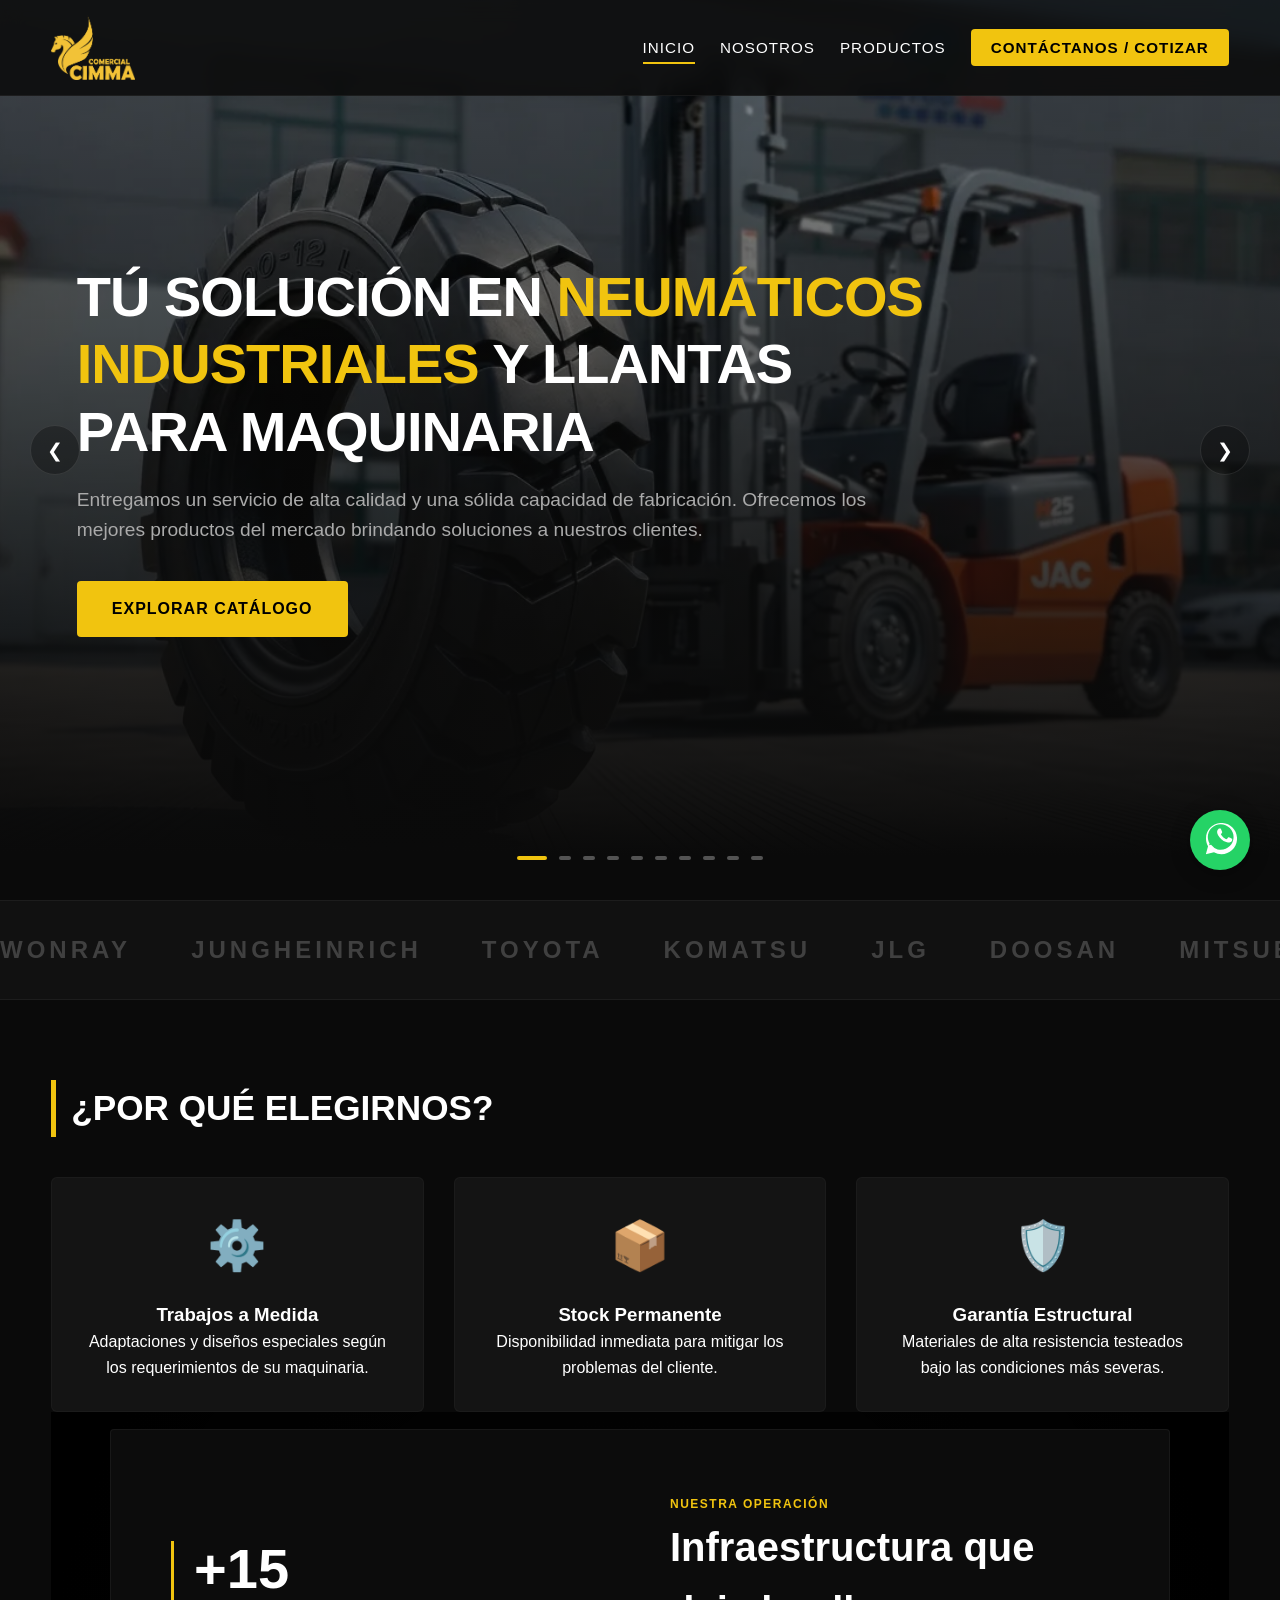
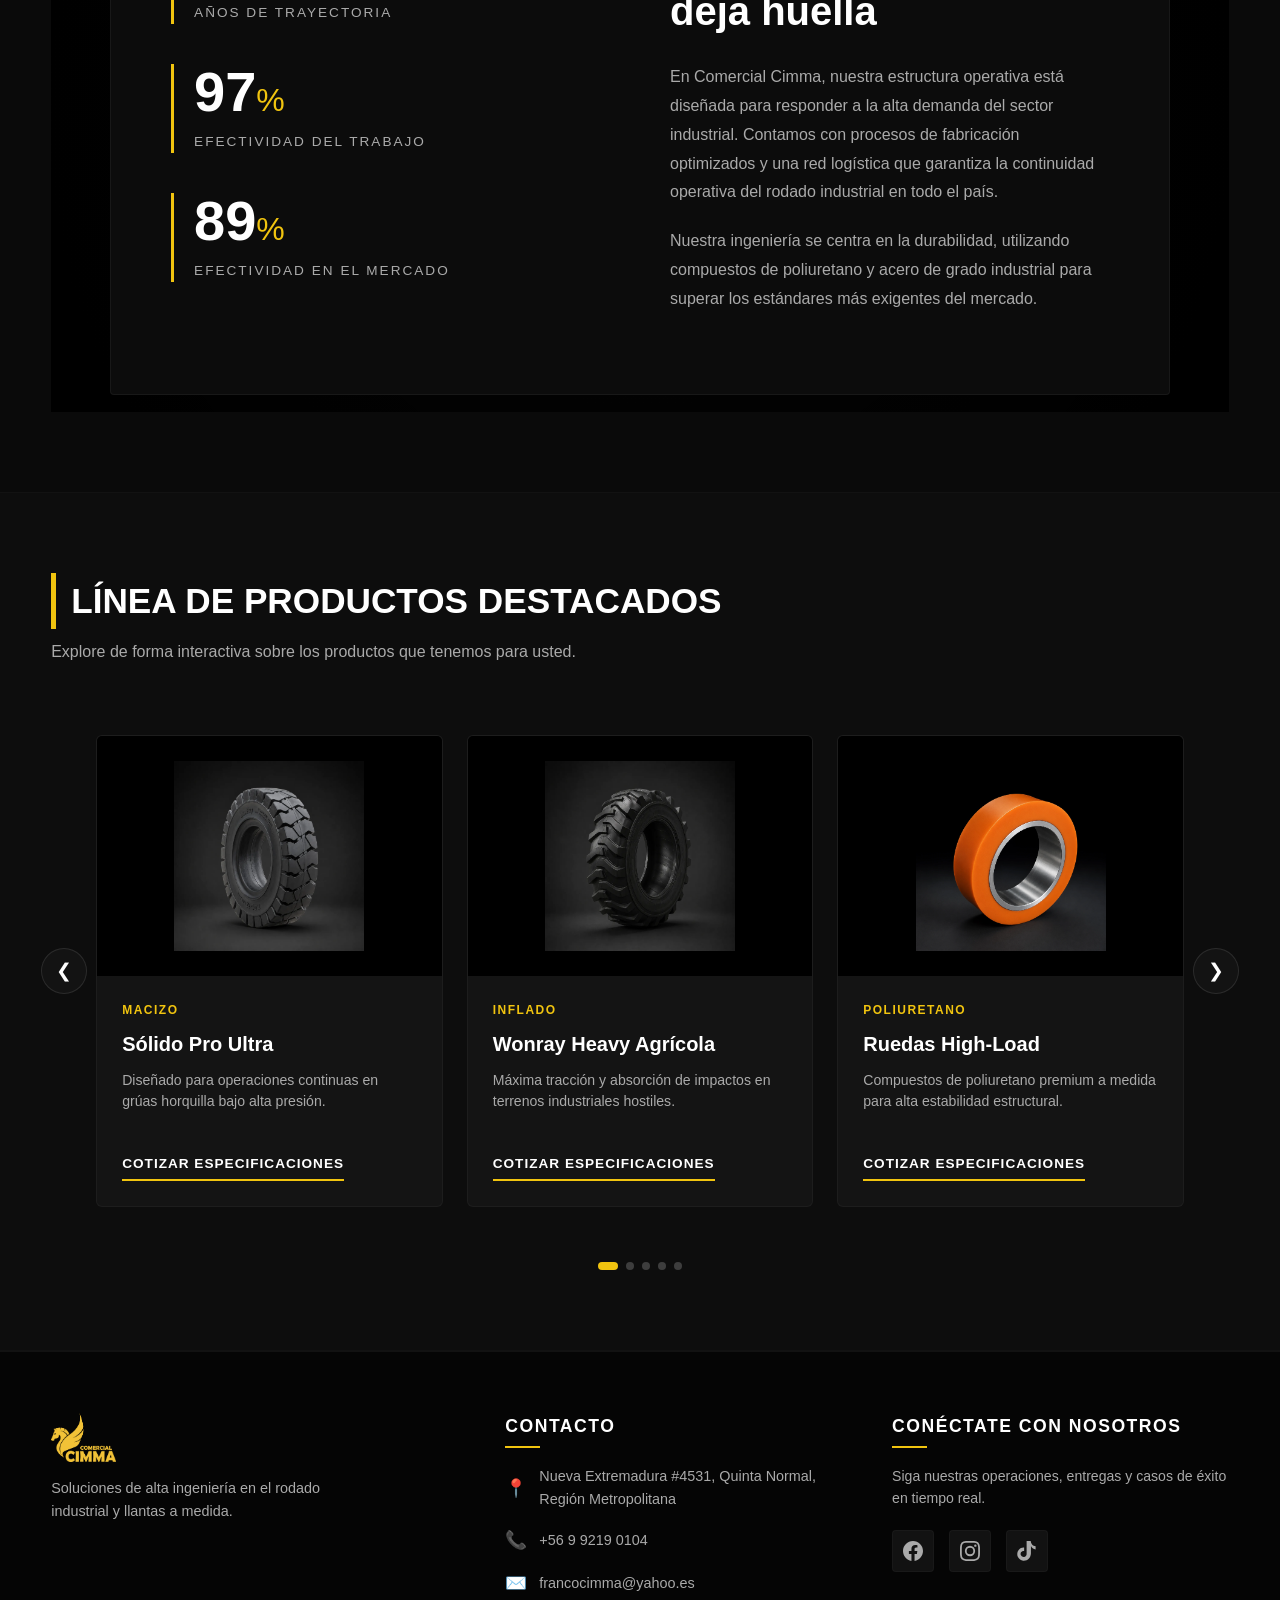
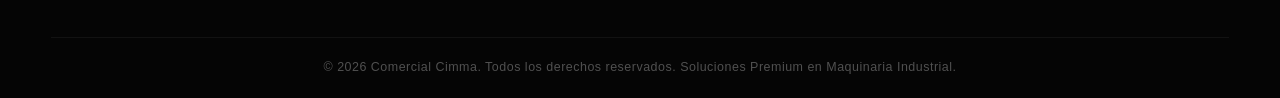
==== index.html @ d7847595 "Actualizar enlaces de Instagram en las secciones de contacto, nosotros, productos y página principal" ====
<!DOCTYPE html>
<html lang="es">
<head>
    <meta charset="UTF-8">
    <meta name="viewport" content="width=device-width, initial-scale=1.0">
    <title>Soluciones en Neumáticos Industriales y Llantas | Premium</title>
    <meta name="description" content="Especialistas en neumáticos industriales Chile, llantas para maquinaria pesada y ruedas para grúa horquilla a medida. Calidad premium garantizada.">
    <link rel="stylesheet" href="styles.css">
</head>
<body>

    <!-- Header / Banner Superior -->
    <header>
        <nav class="nav-container">
            <div class="logo-container">
                <!-- Imagen 1.png como logotipo oficial superior izquierdo -->
                <a href="index.html"><img src="111.webp" alt="Logotipo Oficial Empresa"></a>
            </div>
            <div class="menu-toggle" id="mobile-menu">
                <span></span>
                <span></span>
                <span></span>
            </div>
            <ul class="nav-menu">
                <li><a href="index.html" class="active">Inicio</a></li>
                <li><a href="nosotros.html">Nosotros</a></li>
                <li><a href="productos.html">Productos</a></li>
                <li><a href="contacto.html" class="btn-quote">Contáctanos / Cotizar</a></li>
            </ul>
        </nav>
    </header>

    <section class="hero" id="heroSection">
    
    <div class="hero-slider">
        <div class="hero-slide active" style="background-image: url('G1.webp');"></div>
        <div class="hero-slide" style="background-image: url('G2.webp');"></div>
        <div class="hero-slide" style="background-image: url('G3.webp');"></div>
        <div class="hero-slide" style="background-image: url('G4.webp');"></div>
        <div class="hero-slide" style="background-image: url('G5.webp');"></div>
        <div class="hero-slide" style="background-image: url('G6.webp');"></div>
        <div class="hero-slide" style="background-image: url('G7.webp');"></div>
        <div class="hero-slide" style="background-image: url('G8.webp');"></div>
        <div class="hero-slide" style="background-image: url('G9.webp');"></div>
        <div class="hero-slide" style="background-image: url('G10.webp');"></div>
    </div>

    <div class="hero-overlay" id="heroFader" style="background: linear-gradient(rgba(10, 10, 10, 0.6) 0%, rgb(10, 10, 10) 95%);"></div>
        
        <div class="hero-content">
            <h1>Tú solución en <span>neumáticos industriales</span> y llantas para maquinaria</h1>
            <p> Entregamos un servicio de alta calidad y una sólida capacidad de fabricación. Ofrecemos los mejores productos del mercado brindando soluciones a nuestros clientes.</p>
            <div class="hero-actions">
                <a href="productos.html" class="btn-main">Explorar Catálogo</a>
        </div>
     </div>

     <button class="hero-nav prev" id="heroPrev" aria-label="Anterior">&#10094;</button>
    <button class="hero-nav next" id="heroNext" aria-label="Siguiente">&#10095;</button>

    <div class="hero-indicators">
        <span class="indicator active" data-index="0"></span>
        <span class="indicator" data-index="1"></span>
        <span class="indicator" data-index="2"></span>
        <span class="indicator" data-index="3"></span>
        <span class="indicator" data-index="4"></span>
        <span class="indicator" data-index="5"></span>
        <span class="indicator" data-index="6"></span>
        <span class="indicator" data-index="7"></span>
        <span class="indicator" data-index="8"></span> 
        <span class="indicator" data-index="9"></span>
    </div>
   </section>

    <!-- Banner Infinito en Movimiento Continuo (Marcas Patrocinadoras) -->
    <div class="brands-ticker">
        <div class="ticker-track">
            <span>Wonray</span><span>Jungheinrich</span><span>Toyota</span><span>Komatsu</span><span>JLG</span><span>Doosan</span><span>Mitsubishi</span><span>Heli</span><span>Genie</span>
            <!-- Duplicado exacto para efecto infinito transparente -->
            <span>Wonray</span><span>Jungheinrich</span><span>Toyota</span><span>Komatsu</span><span>JLG</span><span>Doosan</span><span>Mitsubishi</span><span>Heli</span><span>Genie</span>
        </div>
    </div>

    <!-- Valores Diferenciadores con Iconografía con Movimiento -->
    <section class="section-padding">
        <h2 class="section-title">¿Por qué elegirnos?</h2>
        <div class="features-grid">
            <div class="feature-item">
                <div class="feature-icon">⚙️</div>
                <h3>Trabajos a Medida</h3>
                <p>Adaptaciones y diseños especiales según los requerimientos de su maquinaria.</p>
            </div>
            <div class="feature-item">
                <div class="feature-icon">📦</div>
                <h3>Stock Permanente</h3>
                <p>Disponibilidad inmediata para mitigar los problemas del cliente.</p>
            </div>
            <div class="feature-item">
                <div class="feature-icon">🛡️</div>
                <h3>Garantía Estructural</h3>
                <p>Materiales de alta resistencia testeados bajo las condiciones más severas.</p>
            </div>
        </div>
    
<section class="impact-section">
    <div class="impact-overlay"></div> <!-- Efecto fader a negro -->
    
    <div class="impact-container">
        <!-- LADO IZQUIERDO: ESTADÍSTICAS DINÁMICAS -->
        <div class="impact-stats">
            <div class="stat-item">
                <span class="stat-number" data-target="+15">+0</span>
                <p class="stat-label">Años de trayectoria</p>
            </div>
            <div class="stat-item">
                <span class="stat-number" data-target="97">0</span><span class="stat-symbol">%</span>
                <p class="stat-label">Efectividad del trabajo</p>
            </div>
            <div class="stat-item">
                <span class="stat-number" data-target="89">0</span><span class="stat-symbol">%</span>
                <p class="stat-label">Efectividad en el mercado</p>
            </div>
        </div>

        <!-- LADO DERECHO: ESTRUCTURA Y OPERACIONES -->
        <div class="impact-info">
            <span class="repo-tag">Nuestra Operación</span>
            <h2>Infraestructura que deja huella</h2>
            <p>
                En Comercial Cimma, nuestra estructura operativa está diseñada para responder a la alta demanda del sector industrial. 
                Contamos con procesos de fabricación optimizados y una red logística que garantiza la continuidad operativa del rodado industrial en todo el país.
            </p>
            <p>
                Nuestra ingeniería se centra en la durabilidad, utilizando compuestos de poliuretano y acero de grado industrial para superar los estándares más exigentes del mercado.
            </p>
        </div>
    </div>
</section>

    </section>
    <section class="section-padding premium-repo-section">
    <h2 class="section-title">Línea de Productos Destacados</h2>
    <p class="section-subtitle-repo">Explore de forma interactiva sobre los productos que tenemos para usted.</p>
    
    <div class="repo-slider-container">
        <button class="repo-arrow arrow-left" id="repoPrevBtn" aria-label="Desplazar a la izquierda">
            &#10094;
        </button>

        <div class="repo-slider-track" id="repoSliderTrack">
            
            <div class="repo-card-item">
                <div class="repo-img-box">
                    <img src="13.webp" alt="Neumático Macizo Sólido">
                </div>
                <div class="repo-item-details">
                    <span class="repo-tag">Macizo</span>
                    <h3>Sólido Pro Ultra</h3>
                    <p>Diseñado para operaciones continuas en grúas horquilla bajo alta presión.</p>
                    <a href="contacto.html" class="repo-btn-link">Cotizar Especificaciones</a>
                </div>
            </div>

            <div class="repo-card-item">
                <div class="repo-img-box">
                    <img src="12.webp" alt="Neumático Inflado Wonray">
                </div>
                <div class="repo-item-details">
                    <span class="repo-tag">Inflado</span>
                    <h3>Wonray Heavy Agrícola</h3>
                    <p>Máxima tracción y absorción de impactos en terrenos industriales hostiles.</p>
                    <a href="contacto.html" class="repo-btn-link">Cotizar Especificaciones</a>
                </div>
            </div>

            <div class="repo-card-item">
                <div class="repo-img-box">
                    <img src="11.webp" alt="Ruedas de Poliuretano">
                </div>
                <div class="repo-item-details">
                    <span class="repo-tag">Poliuretano</span>
                    <h3>Ruedas High-Load</h3>
                    <p>Compuestos de poliuretano premium a medida para alta estabilidad estructural.</p>
                    <a href="contacto.html" class="repo-btn-link">Cotizar Especificaciones</a>
                </div>
            </div>

            <div class="repo-card-item">
                <div class="repo-img-box">
                    <img src="15.webp" alt="Llantas Industriales">
                </div>
                <div class="repo-item-details">
                    <span class="repo-tag">Llantas</span>
                    <h3>Llantas a Medida</h3>
                    <p>Fabricación y adaptaciones de llantas reforzadas para maquinaria pesada.</p>
                    <a href="contacto.html" class="repo-btn-link">Cotizar Especificaciones</a>
                </div>
            </div>
             <div class="repo-card-item">
                <div class="repo-img-box">
                    <img src="14.webp" alt="Ruedas de Poliuretano">
                </div>
                <div class="repo-item-details">
                    <span class="repo-tag">Plataforma</span>
                    <h3>Rueda Haulotte</h3>
                    <p>Compuestos de acero y caucho antitransferencia 15x5 para elevadores de tijera compactos.</p>
                    <a href="contacto.html" class="repo-btn-link">Cotizar Especificaciones</a>
                </div>
            </div>

        </div>

        <button class="repo-arrow arrow-right" id="repoNextBtn" aria-label="Desplazar a la derecha">
            &#10095;
        </button>
    </div>

    <div class="repo-dots-container" id="repoDotsContainer"></div>
</section>

    <footer class="footer-wrap-block">
    <div class="foot-items-layout">
        
        <!-- Columna 1: Identidad Corta -->
        <div class="foot-item-col brand-col">
            <img src="111.webp" alt="Comercial Cimma Logo" class="footer-logo">
            <p>Soluciones de alta ingeniería en el rodado industrial y llantas a medida.</p>
        </div>

        <!-- Columna 2: Contacto Centralizado con Iconografía -->
        <div class="foot-item-col contact-col">
            <h3>Contacto</h3>
            <ul class="foot-contact-list">
                <li>
                    <span class="foot-icon">📍</span>
                    <span>Nueva Extremadura #4531, Quinta Normal, Región Metropolitana</span>
                </li>
                <li>
                    <span class="foot-icon">📞</span>
                    <a href="tel:+56992190104">+56 9 9219 0104</a>
                </li>
                <li>
                    <span class="foot-icon">✉️</span>
                    <a href="mailto:francocimma@yahoo.es">francocimma@yahoo.es</a>
                </li>
            </ul>
        </div>

        <!-- Columna 3: Redes Sociales Destacadas -->
        <div class="foot-item-col social-col">
            <h3>Conéctate con Nosotros</h3>
            <p>Siga nuestras operaciones, entregas y casos de éxito en tiempo real.</p>
            <div class="foot-social-links">
                <!-- Facebook -->
                <a href="https://facebook.com" target="_blank" aria-label="Facebook" class="social-icon">
                    <svg viewBox="0 0 24 24"><path d="M24 12.073c0-6.627-5.373-12-12-12s-12 5.373-12 12c0 5.99 4.388 10.954 10.125 11.854v-8.385H7.078v-3.47h3.047V9.43c0-3.007 1.792-4.669 4.533-4.669 1.312 0 2.686.235 2.686.235v2.953H15.83c-1.491 0-1.956.925-1.956 1.874v2.25h3.328l-.532 3.47h-2.796v8.385C19.612 23.027 24 18.062 24 12.073z"/></svg>
                </a>
                <!-- Instagram -->
                <a href="https://www.instagram.com" target="_blank" aria-label="Instagram" class="social-icon">
                    <svg viewBox="0 0 24 24"><path d="M12 2.163c3.204 0 3.584.012 4.85.07 3.252.148 4.771 1.691 4.919 4.919.058 1.265.069 1.645.069 4.849 0 3.205-.012 3.584-.069 4.849-.149 3.225-1.664 4.771-4.919 4.919-1.266.058-1.644.07-4.85.07-3.204 0-3.584-.012-4.849-.07-3.26-.149-4.771-1.699-4.919-4.92-.058-1.265-.07-1.644-.07-4.849 0-3.204.013-3.583.07-4.849.149-3.227 1.664-4.771 4.919-4.919 1.266-.057 1.645-.069 4.849-.069zM12 0C8.741 0 8.333.014 7.053.072 2.695.272.273 2.69.073 7.051.014 8.333 0 8.741 0 12c0 3.259.014 3.668.072 4.948.2 4.358 2.618 6.78 6.98 6.98 1.281.058 1.689.072 4.948.072 3.259 0 3.668-.014 4.948-.072 4.354-.2 6.782-2.618 6.979-6.98.059-1.28.073-1.689.073-4.948 0-3.259-.014-3.667-.073-4.947-.196-4.354-2.617-6.78-6.979-6.98C15.668.014 15.259 0 12 0zm0 5.838a6.162 6.162 0 1 0 0 12.324 6.162 6.162 0 0 0 0-12.324zM12 16a4 4 0 1 1 0-8 4 4 0 0 1 0 8zm6.406-11.845a1.44 1.44 0 1 0 0 2.881 1.44 1.44 0 0 0 0-2.881z"/></svg>
                </a>
                <!-- Tiktok -->
                <a href="https://tiktok.com" target="_blank" aria-label="Tiktok" class="social-icon">
                    <svg viewBox="0 0 24 24"><path d="M12.525.02c1.31-.02 2.61-.01 3.91-.02.08 1.53.63 3.03 1.6 4.17 1.13 1.2 2.69 1.93 4.31 2.05v3.91c-1.28-.15-2.52-.66-3.56-1.43-.88-.67-1.58-1.55-2.03-2.56-.03 2.94-.02 5.87-.03 8.81-.1 2.21-.92 4.37-2.39 5.95-1.74 1.95-4.38 2.97-6.99 2.68-2.63-.22-5.06-1.85-6.22-4.25-1.41-2.84-.96-6.49 1.13-8.89 1.56-1.84 3.95-2.77 6.32-2.51v3.97c-1.34-.14-2.73.34-3.54 1.42-.87 1.12-.96 2.71-.24 3.92.74 1.28 2.25 2.01 3.72 1.83 1.44-.13 2.64-1.26 2.93-2.68.12-.58.1-1.18.1-1.77V0z"/></svg>
                </a>
            </div>
        </div>

    </div>

    <!-- Copyright Inferior Extremo -->
    <div class="foot-copyright-block">
        <p>&copy; 2026 Comercial Cimma. Todos los derechos reservados. Soluciones Premium en Maquinaria Industrial.</p>
    </div>
</footer>

    <!-- Menú Flotante de WhatsApp con Múltiples Vendedores -->
    <div class="whatsapp-menu" id="whatsappMenu">
        <!-- Botón principal de WhatsApp -->
        <button class="whatsapp-float" id="whatsappToggle" aria-label="Abrir menú de WhatsApp" aria-expanded="false">
            <svg viewBox="0 0 24 24" preserveAspectRatio="xMidYMid meet" aria-hidden="true"><path d="M.057 24l1.687-6.163c-1.041-1.804-1.588-3.849-1.587-5.946C.06 5.348 5.397.01 12.008.01c3.202.001 6.212 1.246 8.477 3.514 2.266 2.268 3.507 5.28 3.505 8.484-.004 6.657-5.34 11.997-11.953 11.997-2.005-.001-3.973-.5-5.729-1.452L0 24zm6.59-4.846c1.6.95 3.188 1.449 4.825 1.451 5.436 0 9.86-4.37 9.864-9.799.002-2.63-1.023-5.101-2.885-6.963C16.528 2.022 14.056.992 11.433.992c-5.436 0-9.86 4.37-9.864 9.8 0 1.743.473 3.447 1.368 4.965l-.392 1.433 1.488-.389zm13.111-7.182c-.29-.145-1.711-.845-1.973-.94-.262-.096-.453-.145-.642.145-.19.29-.734.94-.899 1.13-.166.19-.332.213-.622.068-.29-.145-1.22-.45-2.325-1.434-.86-.767-1.44-1.716-1.608-2.007-.168-.29-.018-.447.127-.591.13-.13.29-.338.436-.508.145-.17.193-.29.29-.483.097-.193.048-.363-.024-.508-.073-.145-.642-1.546-.88-2.118-.231-.557-.465-.481-.642-.49-.166-.008-.356-.01-.546-.01-.19 0-.5.07-.762.363-.263.29-1.003.98-1.003 2.392s1.022 2.784 1.166 2.978c.145.193 2.01 3.069 4.869 4.297.68.293 1.21.469 1.623.6.683.216 1.303.186 1.794.113.547-.081 1.711-.699 1.951-1.376.24-.677.24-1.256.168-1.376-.073-.121-.263-.193-.553-.338z"/></svg>
        </button>
        
        <!-- Contenedor de opciones de vendedores -->
        <div class="whatsapp-options" id="whatsappOptions">
            <a href="https://wa.me/56956188157" class="whatsapp-option" target="_blank" rel="noopener noreferrer">
                <span class="option-name">Cecilia Naranjo</span>
                <span class="option-phone">+56 9 5618 8157</span>
            </a>
            <a href="https://wa.me/56962274951" class="whatsapp-option" target="_blank" rel="noopener noreferrer">
                <span class="option-name">Andrea Martínez</span>
                <span class="option-phone">+56 9 6227 4951</span>
            </a>
        </div>
    </div>

    <script src="script.js"></script>
</body>
</html>
---- styles.css ----
/* ==========================================================================
   VARIABLES Y ESTILOS BASE (Premium Dark Theme)
   ========================================================================== */
:root {
    --bg-dark: #0a0a0a;
    --bg-card: #141414;
    --text-light: #ffffff;
    --text-muted: #aaaaaa;
    --brand-yellow: #f1c40f; /* El color exacto extraído de 1.png */
    --transition: all 0.4s cubic-bezier(0.25, 0.8, 0.25, 1);
    --font-main: 'Segoe UI', Tahoma, Geneva, Verdana, sans-serif;
    --whatsapp-icon-offset: -0.8px; /* deprecated: usa --whatsapp-icon-offset-x/y */
    --whatsapp-icon-offset-x: 1px; /* Ajustable: valores positivos mueven a la derecha */
    --whatsapp-icon-offset-y: -1px; /* Ajustable: valores positivos bajan el icono, negativos lo suben */
    --whatsapp-icon-scale: 0.92; /* Escala del icono blanco interno: <1 reduce tamaño */
}

* {
    margin: 0;
    padding: 0;
    box-sizing: border-box;
}

body {
    background-color: var(--bg-dark);
    color: var(--text-light);
    font-family: var(--font-main);
    overflow-x: hidden;
    line-height: 1.6;
}

/* ==========================================================================
   HEADER & NAVBAR (Adaptable y Responsivo)
   ========================================================================== */
header {
    position: fixed;
    top: 0;
    left: 0;
    width: 100%;
    z-index: 1000;
    background: rgba(10, 10, 10, 0.85);
    backdrop-filter: blur(10px);
    border-bottom: 1px solid rgba(255, 255, 255, 0.05);
}

.nav-container {
    display: flex;
    justify-content: space-between;
    align-items: center;
    padding: 15px 4%;
    max-width: 100%;
}

.logo-container img {
    height: 65px;
    width: auto;
    display: block;
    transition: var(--transition);
}

.logo-container img:hover {
    transform: scale(1.05);
}

.nav-menu {
    display: flex;
    align-items: center;
    list-style: none;
    gap: 25px;
}

.nav-menu a {
    color: var(--text-light);
    text-decoration: none;
    font-weight: 500;
    font-size: 0.95rem;
    text-transform: uppercase;
    letter-spacing: 1px;
    transition: var(--transition);
    padding: 8px 0;
    position: relative;
}

.nav-menu a::after {
    content: '';
    position: absolute;
    bottom: 0;
    left: 0;
    width: 0;
    height: 2px;
    background-color: var(--brand-yellow);
    transition: var(--transition);
}

.nav-menu a:hover::after,
.nav-menu a.active::after {
    width: 100%;
}

.nav-menu a:hover {
    color: var(--brand-yellow);
}

/* Botón Cotizar Destacado */
.btn-quote {
    background-color: var(--brand-yellow) !important;
    color: #000000 !important;
    padding: 10px 20px !important;
    border-radius: 4px;
    font-weight: 700 !important;
}

.btn-quote::after {
    display: none !important;
}

.btn-quote:hover {
    background-color: #ffffff !important;
    transform: translateY(-2px);
    box-shadow: 0 4px 15px rgba(241, 196, 15, 0.3);
}

/* Menú Hamburguesa para Celulares */
.menu-toggle {
    display: none;
    flex-direction: column;
    gap: 5px;
    cursor: pointer;
}

.menu-toggle span {
    width: 25px;
    height: 3px;
    background-color: var(--text-light);
    transition: var(--transition);
}

/* ==========================================================================
   HERO SECTION & EFECTO FADER
   ========================================================================== */
.hero {
    position: relative;
    height: 100vh;
    display: flex;
    align-items: center;
    padding: 0 6%;
    background: url('2.webp') center center/cover no-repeat;
    overflow: hidden;
}

/* Capa de degradado fader controlada por JS en scroll */
.hero-overlay {
    position: absolute;
    top: 0;
    left: 0;
    width: 100%;
    height: 100%;
    background: linear-gradient(to bottom, rgba(10,10,10,0.4) 0%, rgba(10,10,10,1) 95%);
    z-index: 1;
    pointer-events: none;
    transition: opacity 0.1s ease-out;
}

.hero-content {
    position: relative;
    z-index: 2;
    max-width: 800px;
}

.hero-content h1 {
    font-size: 3.5rem;
    font-weight: 800;
    line-height: 1.2;
    margin-bottom: 20px;
    text-transform: uppercase;
    letter-spacing: -1px;
}

.hero-content h1 span {
    color: var(--brand-yellow);
}

.hero-content p {
    font-size: 1.2rem;
    color: var(--text-muted);
    margin-bottom: 35px;
}

.hero-actions .btn-main {
    background-color: var(--brand-yellow);
    color: #000;
    padding: 15px 35px;
    text-decoration: none;
    font-weight: 700;
    text-transform: uppercase;
    letter-spacing: 1px;
    border-radius: 4px;
    transition: var(--transition);
    display: inline-block;
}

.hero-actions .btn-main:hover {
    background-color: #fff;
    transform: scale(1.03);
}

/* ==========================================================================
   BANNER INFINITO DE MARCAS (Continuous Ticker)
   ========================================================================== */
.brands-ticker {
    background: #111;
    padding: 30px 0;
    border-top: 1px solid rgba(255,255,255,0.05);
    border-bottom: 1px solid rgba(255,255,255,0.05);
    overflow: hidden;
    white-space: nowrap;
    position: relative;
}

.ticker-track {
    display: inline-block;
    animation: marquee 25s linear infinite;
}

.ticker-track span {
    display: inline-block;
    font-size: 1.5rem;
    font-weight: 800;
    color: rgba(255, 255, 255, 0.2);
    margin-right: 60px;
    text-transform: uppercase;
    letter-spacing: 4px;
    transition: var(--transition);
}

.ticker-track span:hover {
    color: var(--brand-yellow);
}

@keyframes marquee {
    0% { transform: translate3d(0, 0, 0); }
    100% { transform: translate3d(-50%, 0, 0); }
}

/* ==========================================================================
   CATÁLOGO E INTERACTIVIDAD 180° (3D Card Flip)
   ========================================================================== */
.section-padding {
    padding: 80px 4%;
}

.section-title {
    font-size: 2.2rem;
    text-transform: uppercase;
    margin-bottom: 40px;
    border-left: 5px solid var(--brand-yellow);
    padding-left: 15px;
}

/* Filtros */
.filter-container {
    display: flex;
    flex-wrap: wrap;
    gap: 15px;
    margin-bottom: 40px;
}

.filter-select {
    background: var(--bg-card);
    color: var(--text-light);
    border: 1px solid rgba(255,255,255,0.1);
    padding: 10px 20px;
    border-radius: 4px;
    cursor: pointer;
    font-family: inherit;
    transition: var(--transition);
}

.filter-select:hover {
    border-color: var(--brand-yellow);
}

/* Grid de Productos */
.products-grid {
    display: grid;
    grid-template-columns: repeat(auto-fill, minmax(280px, 1fr));
    gap: 30px;
}

/* Contenedor del efecto Flip 3D */
.flip-card {
    background-color: transparent;
    height: 420px;
    perspective: 1000px; /* Necesario para el efecto 3D */
}

.flip-card-inner {
    position: relative;
    width: 100%;
    height: 100%;
    text-align: center;
    transition: transform 0.6s cubic-bezier(0.4, 0, 0.2, 1);
    transform-style: preserve-3d;
}

/* El giro ocurre exactamente al posar el puntero (hover) */
.flip-card:hover .flip-card-inner {
    transform: rotateY(180deg);
}

.card-front, .card-back {
    position: absolute;
    width: 100%;
    height: 100%;
    -webkit-backface-visibility: hidden;
    backface-visibility: hidden;
    border-radius: 8px;
    background-color: var(--bg-card);
    border: 1px solid rgba(255,255,255,0.05);
    overflow: hidden;
    display: flex;
    flex-direction: column;
}

/* Cara Frontal */
.card-front .img-box {
    height: 60%;
    background: #000;
    display: flex;
    align-items: center;
    justify-content: center;
    padding: 20px;
}

.card-front .img-box img {
    max-height: 100%;
    max-width: 100%;
    object-fit: contain;
}

.card-info {
    padding: 20px;
    text-align: left;
    display: flex;
    flex-direction: column;
    flex-grow: 1;
    justify-content: space-between;
}

.card-info h3 {
    font-size: 1.15rem;
    margin-bottom: 5px;
}

.card-info p {
    color: var(--text-muted);
    font-size: 0.85rem;
}

/* Cara Trasera (Especificaciones técnicas) */
.card-back {
    transform: rotateY(180deg);
    padding: 25px;
    justify-content: space-between;
    text-align: left;
    background: #181818;
    border: 1px solid var(--brand-yellow);
}

.tech-specs {
    list-style: none;
    margin-top: 15px;
}

.tech-specs li {
    font-size: 0.9rem;
    margin-bottom: 8px;
    border-bottom: 1px solid rgba(255,255,255,0.05);
    padding-bottom: 4px;
    display: flex;
    justify-content: space-between;
}

.tech-specs li span {
    color: var(--brand-yellow);
    font-weight: 600;
}

.btn-card-quote {
    background: var(--brand-yellow);
    color: #000;
    text-align: center;
    padding: 10px;
    text-decoration: none;
    font-weight: 700;
    border-radius: 4px;
    text-transform: uppercase;
    font-size: 0.85rem;
}

/* ==========================================================================
   ICONOGRAFÍA CON MOVIMIENTO (Hover Interactivo)
   ========================================================================== */
.features-grid {
    display: grid;
    grid-template-columns: repeat(auto-fit, minmax(220px, 1fr));
    gap: 30px;
    margin-top: 40px;
}

.feature-item {
    background: var(--bg-card);
    padding: 30px;
    border-radius: 6px;
    text-align: center;
    border: 1px solid rgba(255,255,255,0.03);
}

/* El ícono ejecuta una animación de rebote y escalado al pasar el puntero */
.feature-icon {
    font-size: 3rem;
    color: var(--brand-yellow);
    margin-bottom: 15px;
    display: inline-block;
    transition: var(--transition);
}

.feature-item:hover .feature-icon {
    transform: translateY(-10px) scale(1.15);
    color: #ffffff;
}

/* ==========================================================================
   FORMULARIOS DE CONTACTO PREMIUM
   ========================================================================== */
.contact-wrapper {
    display: grid;
    grid-template-columns: 1fr 1fr;
    gap: 5px;
}

.contact-form {
    background: var(--bg-card);
    padding: 40px;
    border-radius: 8px;
}

.form-group {
    margin-bottom: 20px;
}

.form-group label {
    display: block;
    margin-bottom: 8px;
    font-size: 0.9rem;
    color: var(--text-muted);
}

.form-control {
    width: 100%;
    background: #000;
    border: 1px solid rgba(255,255,255,0.1);
    padding: 12px;
    color: #fff;
    border-radius: 4px;
    font-family: inherit;
    transition: var(--transition);
}

.form-control:focus {
    outline: none;
    border-color: var(--brand-yellow);
}

/* ==========================================================================
   BOTÓN FLOTANTE DE WHATSAPP INTERACTIVO
   ========================================================================== */
.whatsapp-float {
    position: fixed;
    bottom: 30px;
    right: 30px;
    background-color: #25d366;
    color: #fff;
    width: 60px;
    height: 60px;
    border-radius: 50%;
    display: inline-flex;
    align-items: center;
    justify-content: center;
    box-shadow: 0 4px 20px rgba(0,0,0,0.3);
    z-index: 9999;
    text-decoration: none;
    transition: var(--transition);
    border: none;
    padding: 0;
    outline: none;
    line-height: 0;
    cursor: pointer;
    -webkit-transform: translateZ(0);
    transform: translateZ(0);
    -webkit-backface-visibility: hidden;
    backface-visibility: hidden;
}

.whatsapp-float svg {
    width: 34px;
    height: 34px;
    fill: currentColor;
    display: block;
    shape-rendering: geometricPrecision;
}

/* Aplicar desplazamiento al trazado interno para centrar visualmente */
.whatsapp-float svg path,
.whatsapp-float svg g {
    transform: translate(var(--whatsapp-icon-offset-x), var(--whatsapp-icon-offset-y)) scale(var(--whatsapp-icon-scale));
    -webkit-transform: translate(var(--whatsapp-icon-offset-x), var(--whatsapp-icon-offset-y)) scale(var(--whatsapp-icon-scale));
    transform-origin: 50% 50%;
    transform-box: fill-box;
    -webkit-transform-box: fill-box;
}

.whatsapp-float:focus {
    outline: none;
    box-shadow: 0 0 0 6px rgba(37, 211, 102, 0.09);
}

/* Animación de destaque al posar el puntero solicitado */
.whatsapp-float:hover {
    transform: scale(1.2) rotate(15deg);
    background-color: #128c7e;
    box-shadow: 0 6px 25px rgba(37, 211, 102, 0.5);
}

.whatsapp-float.active {
    transform: scale(1.2);
    background-color: #128c7e;
}

/* Contenedor del menú flotante de WhatsApp */
.whatsapp-menu {
    position: fixed;
    bottom: 30px;
    right: 30px;
    z-index: 9999;
    font-family: var(--font-main);
}

/* Contenedor de opciones de vendedores */
.whatsapp-options {
    position: absolute;
    bottom: 75px;
    right: 0;
    background-color: rgba(20, 20, 20, 0.95);
    border: 1px solid rgba(37, 211, 102, 0.3);
    border-radius: 12px;
    overflow: hidden;
    display: none;
    flex-direction: column;
    min-width: 280px;
    box-shadow: 0 6px 30px rgba(37, 211, 102, 0.2);
    backdrop-filter: blur(10px);
    animation: slideUp 0.3s ease-out;
}

.whatsapp-options.active {
    display: flex;
}

/* Opción individual de vendedor */
.whatsapp-option {
    display: flex;
    flex-direction: column;
    padding: 14px 18px;
    text-decoration: none;
    color: var(--text-light);
    border-bottom: 1px solid rgba(255, 255, 255, 0.08);
    transition: var(--transition);
    background-color: transparent;
}

.whatsapp-option:last-child {
    border-bottom: none;
}

.whatsapp-option:hover {
    background-color: rgba(37, 211, 102, 0.12);
    padding-left: 24px;
}

.option-name {
    font-weight: 600;
    font-size: 0.95rem;
    color: var(--brand-yellow);
    margin-bottom: 4px;
}

.option-phone {
    font-size: 0.85rem;
    color: var(--text-muted);
    font-family: 'Courier New', monospace;
}

/* Animación de entrada */
@keyframes slideUp {
    from {
        opacity: 0;
        transform: translateY(10px);
    }
    to {
        opacity: 1;
        transform: translateY(0);
    }
}

/* ==========================================================================
   MEDIA QUERIES (Responsividad Extrema)
   ========================================================================== */
@media (max-width: 992px) {
    .hero-content h1 { font-size: 2.8rem; }
    .contact-wrapper { grid-template-columns: 1fr; gap: 40px; }
}

@media (max-width: 768px) {
    .menu-toggle {
        display: flex; /* Muestra hamburguesa */
    }

    .nav-menu {
        position: fixed;
        top: 95px;
        right: -100%;
        flex-direction: column;
        background: #0a0a0a;
        width: 100%;
        height: calc(100vh - 95px);
        gap: 30px;
        padding-top: 40px;
        transition: var(--transition);
        border-top: 1px solid rgba(255,255,255,0.05);
    }

    /* Clase activa controlada por JS */
    .nav-menu.active {
        right: 0;
    }

    .hero-content h1 { font-size: 2.2rem; }
}

/* ==========================================================================
     REPOSITORIO / SLIDER DE PRODUCTOS PREMIUM CSS
   ========================================================================== */
.premium-repo-section {
    background-color: #0d0d0d; /* Un tono sutilmente gris oscuro para contrastar con el fondo puro */
    border-top: 1px solid rgba(255, 255, 255, 0.02);
    border-bottom: 1px solid rgba(255, 255, 255, 0.02);
}

.section-subtitle-repo {
    color: var(--text-muted);
    font-size: 1rem;
    margin-top: -30px;
    margin-bottom: 40px;
    max-width: 600px;
}

/* Contenedor relativo del slider */
.repo-slider-container {
    position: relative;
    max-width: 100%;
    margin: 0 auto;
    padding: 10px 40px;
    display: flex;
    align-items: center;
}

/* Ventana de visualización oculta para ocultar el desborde */
.repo-slider-track {
    display: flex;
    gap: 24px;
    overflow-x: auto;
    scroll-behavior: smooth;
    scrollbar-width: none; /* Ocultar barra en Firefox */
    width: 100%;
    padding: 20px 5px;
}

.repo-slider-track::-webkit-scrollbar {
    display: none; /* Ocultar barra en Chrome/Safari */
}

/* Tarjetas individuales del repositorio */
.repo-card-item {
    flex: 0 0 calc(33.333% - 16px); /* 3 tarjetas por fila en escritorio */
    background-color: var(--bg-card);
    border: 1px solid rgba(255, 255, 255, 0.04);
    border-radius: 6px;
    overflow: hidden;
    display: flex;
    flex-direction: column;
    transition: var(--transition);
}

/* Dinamismo interactivo al posar el puntero (Efecto Elevación y Brillo) */
.repo-card-item:hover {
    transform: translateY(-8px);
    border-color: var(--brand-yellow);
    box-shadow: 0 10px 30px rgba(241, 196, 15, 0.08);
}

/* Contenedor de la Imagen */
.repo-img-box {
    background-color: #000000;
    height: 240px;
    display: flex;
    align-items: center;
    justify-content: center;
    padding: 25px;
    position: relative;
    overflow: hidden;
}

.repo-img-box img {
    max-height: 100%;
    max-width: 100%;
    object-fit: contain;
    transition: var(--transition);
}

/* Movimiento de zoom en la imagen al posar el puntero */
.repo-card-item:hover .repo-img-box img {
    transform: scale(1.06);
}

/* Detalles informativos inferiores */
.repo-item-details {
    padding: 25px;
    display: flex;
    flex-direction: column;
    flex-grow: 1;
}

.repo-tag {
    color: var(--brand-yellow);
    font-size: 0.75rem;
    text-transform: uppercase;
    font-weight: 700;
    letter-spacing: 1.5px;
    margin-bottom: 8px;
}

.repo-item-details h3 {
    font-size: 1.25rem;
    color: var(--text-light);
    margin-bottom: 10px;
    font-weight: 600;
}

.repo-item-details p {
    color: var(--text-muted);
    font-size: 0.88rem;
    line-height: 1.5;
    margin-bottom: 20px;
    flex-grow: 1;
}

/* Enlace directo a cotizar */
.repo-btn-link {
    color: var(--text-light);
    text-decoration: none;
    font-size: 0.85rem;
    font-weight: 700;
    text-transform: uppercase;
    letter-spacing: 1px;
    border-bottom: 2px solid var(--brand-yellow);
    padding-bottom: 4px;
    align-self: flex-start;
    transition: var(--transition);
}

.repo-btn-link:hover {
    color: var(--brand-yellow);
    border-bottom-color: #ffffff;
    padding-left: 5px;
}

/* Botones de Flechas de Control Lateral */
.repo-arrow {
    position: absolute;
    top: 50%;
    transform: translateY(-50%);
    background-color: rgba(20, 20, 20, 0.9);
    border: 1px solid rgba(255, 255, 255, 0.1);
    color: var(--text-light);
    width: 46px;
    height: 46px;
    border-radius: 50%;
    font-size: 1.2rem;
    cursor: pointer;
    display: flex;
    align-items: center;
    justify-content: center;
    z-index: 10;
    transition: var(--transition);
}

.repo-arrow:hover {
    background-color: var(--brand-yellow);
    color: #000000;
    border-color: var(--brand-yellow);
    transform: translateY(-50%) scale(1.1);
}

.arrow-left { left: -10px; }
.arrow-right { right: -10px; }

/* Indicadores de Puntos Inferiores */
.repo-dots-container {
    display: flex;
    justify-content: center;
    gap: 8px;
    margin-top: 25px;
}

.repo-dot {
    width: 8px;
    height: 8px;
    border-radius: 50%;
    background-color: rgba(255, 255, 255, 0.2);
    cursor: pointer;
    transition: var(--transition);
}

.repo-dot.active {
    background-color: var(--brand-yellow);
    width: 20px;
    border-radius: 4px;
}

/* Adaptabilidad Móvil (Responsivo) */
@media (max-width: 992px) {
    .repo-card-item {
        flex: 0 0 calc(50% - 12px); /* 2 tarjetas por fila en tablets */
    }
}

@media (max-width: 600px) {
    .repo-card-item {
        flex: 0 0 100%; /* 1 tarjeta por fila en pantallas pequeñas */
    }
    .repo-slider-container {
        padding: 10px 10px;
    }
    .repo-arrow {
        display: none; /* En teléfonos móviles es nativo deslizar con el dedo */
    }
}

/* ==========================================================================
     IMPACT SECTION CSS (FADER & LAYOUT)
   ========================================================================== */
.impact-section {
    position: relative;
    min-height: 600px;
    width: 100%;
    display: flex;
    align-items: center;
    justify-content: center;
    overflow: hidden;
    /* Reemplaza 'img/bg-industrial.jpg' por tu imagen de fondo de maquinaria */
    background: url('23.webp') no-repeat center center fixed;
    background-size: cover;
}

/* Efecto Fader (Desvanecido a negro) */
.impact-overlay {
    position: absolute;
    top: 0;
    left: 0;
    width: 100%;
    height: 100%;
    background: radial-gradient(circle, rgba(0,0,0,0.6) 0%, rgba(0,0,0,1) 90%);
    z-index: 1;
}

.impact-container {
    position: relative;
    z-index: 2;
    max-width: 1200px;
    width: 90%;
    display: grid;
    grid-template-columns: 1fr 1fr;
    gap: 60px;
    align-items: center;
    background: rgba(15, 15, 15, 0.8); /* Cajón semitransparente central */
    padding: 60px;
    border-radius: 4px;
    backdrop-filter: blur(10px); /* Efecto cristal moderno */
    border: 1px solid rgba(255, 255, 255, 0.05);
}

/* Estilos de Estadísticas (Izquierda) */
.impact-stats {
    display: flex;
    flex-direction: column;
    gap: 40px;
}

.stat-item {
    border-left: 3px solid var(--brand-yellow); /* Usando el amarillo de Cimma */
    padding-left: 20px;
}

.stat-number {
    font-size: 3.5rem;
    font-weight: 800;
    color: #ffffff;
    line-height: 1;
    display: inline-block;
}

.stat-symbol {
    font-size: 2rem;
    color: var(--brand-yellow);
}

.stat-label {
    color: var(--text-muted);
    text-transform: uppercase;
    letter-spacing: 2px;
    font-size: 0.85rem;
    margin-top: 5px;
}

/* Estilos de Información (Derecha) */
.impact-info h2 {
    font-size: 2.5rem;
    margin-bottom: 20px;
    color: var(--text-light);
}

.impact-info p {
    color: var(--text-muted);
    line-height: 1.8;
    margin-bottom: 20px;
}

/* Responsivo */
@media (max-width: 992px) {
    .impact-container {
        grid-template-columns: 1fr;
        padding: 40px;
        text-align: center;
    }
    .stat-item {
        border-left: none;
        border-bottom: 2px solid var(--brand-yellow);
        padding-left: 0;
        padding-bottom: 20px;
    }
    .impact-info p {
        text-align: justify;
    }
}

/* ==========================================================================
     FOOTER WRAP BLOCK - LAYOUT PREMIUM
   ========================================================================== */
.footer-wrap-block {
    background-color: #050505; /* Fondo negro profundo contrastante */
    color: var(--text-light);
    padding: 60px 4% 20px 4%;
    border-top: 1px solid rgba(255, 255, 255, 0.05);
    font-family: var(--font-main);
}

/* Layout adaptable para las columnas */
.foot-items-layout {
    display: grid;
    grid-template-columns: 1.2fr 1fr 1fr;
    gap: 50px;
    max-width: 1200px;
    margin: 0 auto 40px auto;
}

.foot-item-col h3 {
    color: #ffffff;
    font-size: 1.1rem;
    text-transform: uppercase;
    letter-spacing: 1.5px;
    margin-bottom: 25px;
    position: relative;
}

.foot-item-col h3::after {
    content: '';
    position: absolute;
    bottom: -8px;
    left: 0;
    width: 35px;
    height: 2px;
    background-color: var(--brand-yellow);
}

/* Estilos de la columna de marca */
.brand-col p {
    color: var(--text-muted);
    font-size: 0.9rem;
    line-height: 1.6;
    margin-top: 15px;
    max-width: 320px;
}

.footer-logo {
    height: 50px;
    width: auto;
    display: block;
}

/* Lista de contacto e iconografía */
.foot-contact-list {
    list-style: none;
    display: flex;
    flex-direction: column;
    gap: 15px;
}

.foot-contact-list li {
    display: flex;
    align-items: center;
    gap: 12px;
    color: var(--text-muted);
    font-size: 0.9rem;
}

.foot-contact-list a {
    color: var(--text-muted);
    text-decoration: none;
    transition: var(--transition);
}

.foot-contact-list a:hover {
    color: var(--brand-yellow);
}

/* Animación y dinamismo interactivo en la Iconografía de Contacto */
.foot-icon {
    color: var(--brand-yellow);
    font-size: 1.1rem;
    transition: var(--transition);
    display: inline-block;
}

.foot-contact-list li:hover .foot-icon {
    transform: scale(1.25) translateY(-2px);
}

/* Contenedor y enlaces de Redes Sociales */
.social-col p {
    color: var(--text-muted);
    font-size: 0.88rem;
    margin-bottom: 20px;
}

.foot-social-links {
    display: flex;
    gap: 15px;
}

/* Estilo e Interactividad Avanzada para Redes Sociales */
.social-icon {
    color: var(--text-muted);
    background-color: #121212;
    width: 42px;
    height: 42px;
    border-radius: 4px;
    display: flex;
    align-items: center;
    justify-content: center;
    border: 1px solid rgba(255, 255, 255, 0.03);
    transition: all 0.4s cubic-bezier(0.25, 0.8, 0.25, 1);
}

.social-icon svg {
    width: 20px;
    height: 20px;
    fill: currentColor;
    transition: var(--transition);
}

/* Efecto Hover Dinámico (Giro de 10° + Escala + Resaltado Amarillo) */
.social-icon:hover {
    color: #000000;
    background-color: var(--brand-yellow);
    border-color: var(--brand-yellow);
    transform: translateY(-5px) rotate(10deg);
    box-shadow: 0 5px 15px rgba(241, 196, 15, 0.3);
}

.social-icon:hover svg {
    transform: scale(1.1);
}

/* Bloque de Copyright Final */
.foot-copyright-block {
    border-top: 1px solid rgba(255, 255, 255, 0.05);
    padding-top: 20px;
    text-align: center;
}

.foot-copyright-block p {
    color: rgba(255, 255, 255, 0.3);
    font-size: 0.78rem;
    letter-spacing: 0.5px;
}

/* ==========================================================================
     MEDIA QUERIES - RESPONSIVIDAD DEL FOOTER
   ========================================================================== */
@media (max-width: 992px) {
    .foot-items-layout {
        grid-template-columns: 1fr 1fr;
        gap: 40px;
    }
    .brand-col {
        grid-column: span 2;
    }
}

@media (max-width: 600px) {
    .foot-items-layout {
        grid-template-columns: 1fr;
        gap: 35px;
    }
    .brand-col {
        grid-column: span 1;
    }
    .foot-item-col {
        text-align: center;
    }
    .foot-item-col h3::after {
        left: 50%;
        transform: translateX(-50%);
    }
    .foot-contact-list li {
        justify-content: center;
    }
    .foot-social-links {
        justify-content: center;
    }
}

/* ==========================================================================
     HERO CAROUSEL CSS
   ========================================================================== */
.hero {
    position: relative;
    height: 100vh;
    width: 100%;
    overflow: hidden;
    display: flex;
    align-items: center;
    padding: 0 6%;
    background-color: #000; /* Fondo de seguridad */
}

/* Contenedor de las imágenes de fondo */
.hero-slider {
    position: absolute;
    top: 0;
    left: 0;
    width: 100%;
    height: 100%;
    z-index: 0;
}

.hero-slide {
    position: absolute;
    top: 0;
    left: 0;
    width: 100%;
    height: 100%;
    background-size: cover;
    background-position: center;
    background-repeat: no-repeat;
    opacity: 0;
    transition: opacity 1.2s ease-in-out; /* Transición suave de fundido */
}

.hero-slide.active {
    opacity: 1;
}

/* El Overlay (Fader) debe estar encima de las imágenes pero debajo del texto */
.hero-overlay {
    position: absolute;
    top: 0;
    left: 0;
    width: 100%;
    height: 100%;
    z-index: 1;
    pointer-events: none; /* Permite hacer clic en los botones de abajo */
}

.hero-content {
    position: relative;
    z-index: 2; /* Encima de todo */
    max-width: 850px;
}

/* Estilos para las Flechas del Hero */
.hero-nav {
    position: absolute;
    top: 50%;
    transform: translateY(-50%);
    background: rgba(0, 0, 0, 0.3);
    border: 1px solid rgba(255, 255, 255, 0.1);
    color: #fff;
    width: 50px;
    height: 50px;
    border-radius: 50%;
    font-size: 1.2rem;
    cursor: pointer;
    z-index: 3;
    display: flex;
    align-items: center;
    justify-content: center;
    transition: var(--transition);
}

.hero-nav:hover {
    background: var(--brand-yellow);
    color: #000;
    border-color: var(--brand-yellow);
    transform: translateY(-50%) scale(1.1);
}

.hero-nav.prev { left: 30px; }
.hero-nav.next { right: 30px; }

/* Indicadores visuales inferiores */
.hero-indicators {
    position: absolute;
    bottom: 40px;
    left: 50%;
    transform: translateX(-50%);
    z-index: 3;
    display: flex;
    gap: 12px;
}

.indicator {
    width: 12px;
    height: 4px;
    background: rgba(255, 255, 255, 0.3);
    border-radius: 2px;
    cursor: pointer;
    transition: var(--transition);
}

.indicator.active {
    background: var(--brand-yellow);
    width: 30px;
}

@media (max-width: 992px) {
    .hero {
        min-height: 70vh;
        padding: 0 4%;
    }

    .hero-content {
        max-width: 100%;
        padding: 0 12px;
    }

    .hero-content h1 {
        font-size: clamp(2rem, 3.2vw, 2.8rem);
    }

    .hero-content p {
        font-size: 1rem;
        margin-bottom: 24px;
    }

    .hero-slide {
        background-position: center center;
    }
}

@media (max-width: 768px) {
    .hero {
        min-height: 65vh;
        padding: 0 3%;
    }

    .hero-content {
        max-width: 100%;
        padding: 0 10px;
    }

    .hero-content h1 {
        font-size: 2rem;
        line-height: 1.1;
    }

    .hero-content p {
        font-size: 0.95rem;
        margin-bottom: 20px;
    }

    .hero-actions .btn-main {
        padding: 12px 24px;
    }

    .hero-nav {
        display: none; /* Ocultar flechas en móvil para limpieza */
    }

    .hero-indicators {
        bottom: 18px;
        gap: 10px;
    }
}
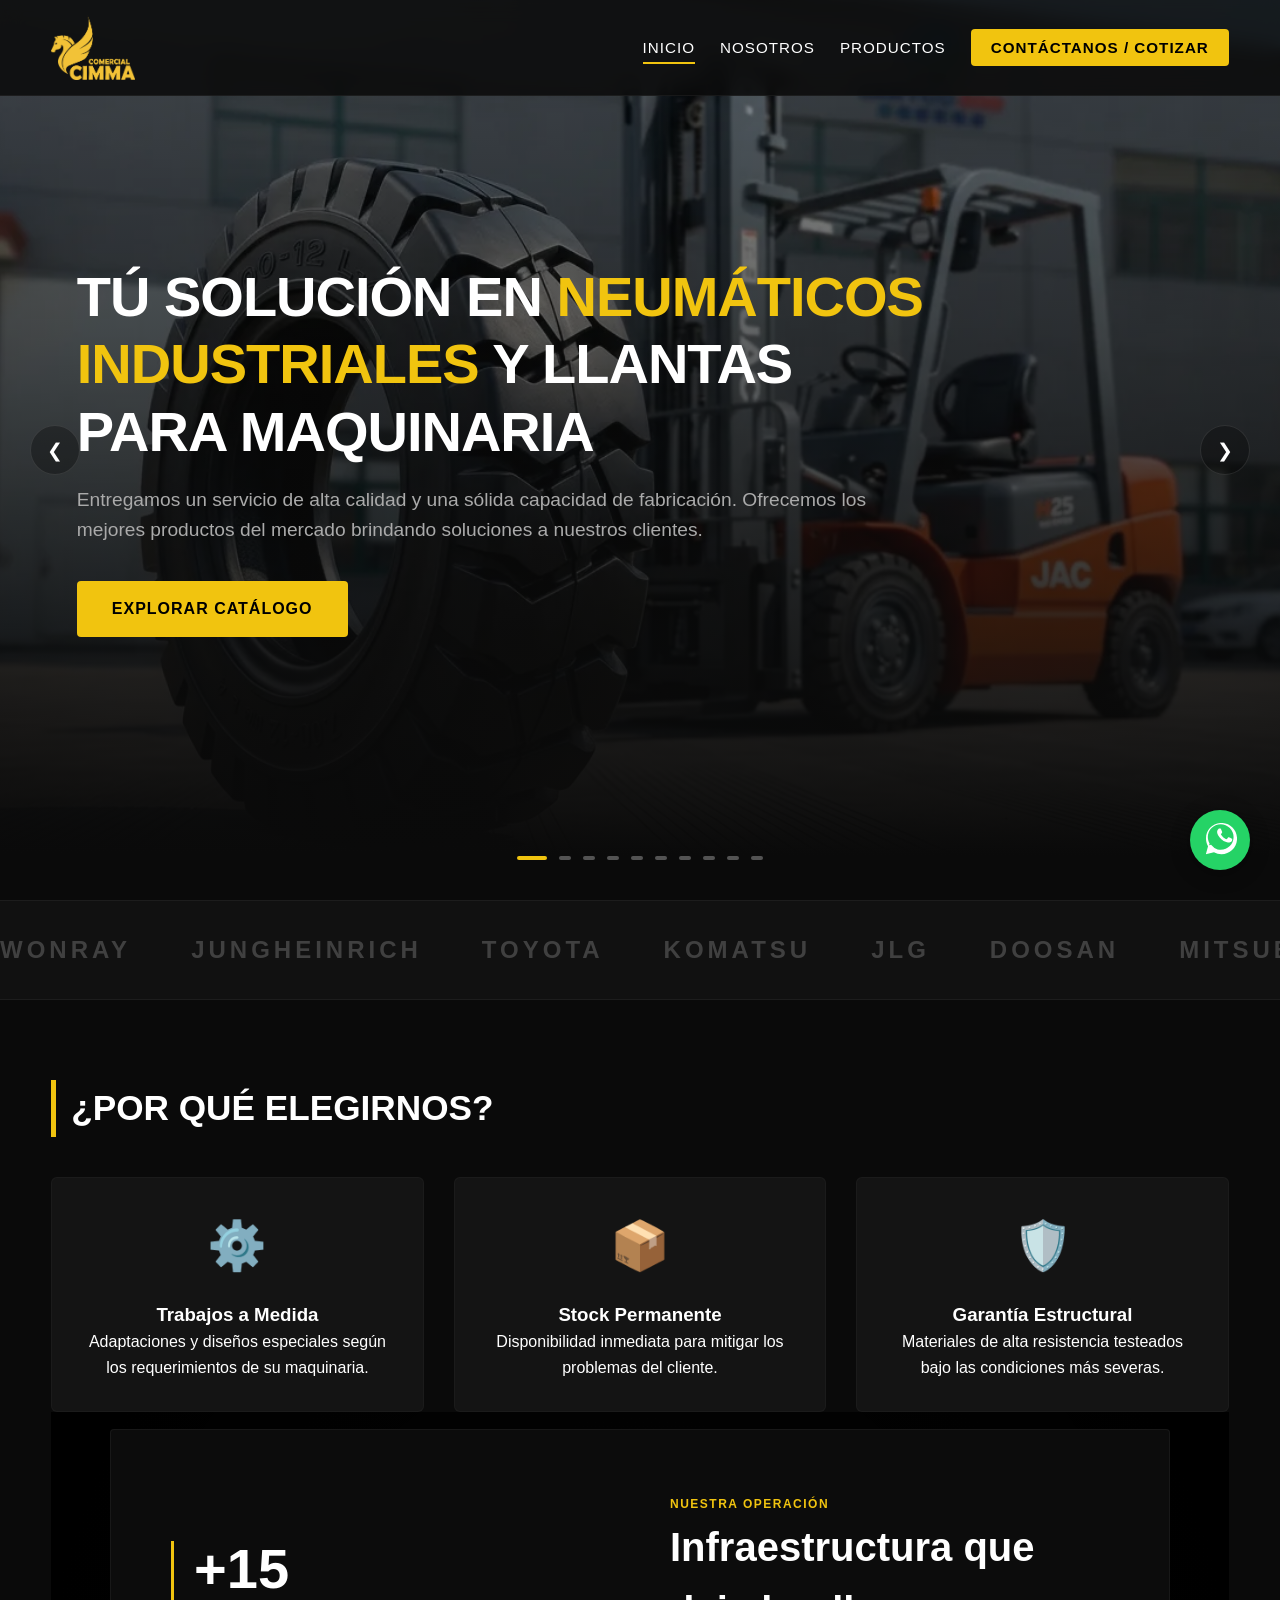
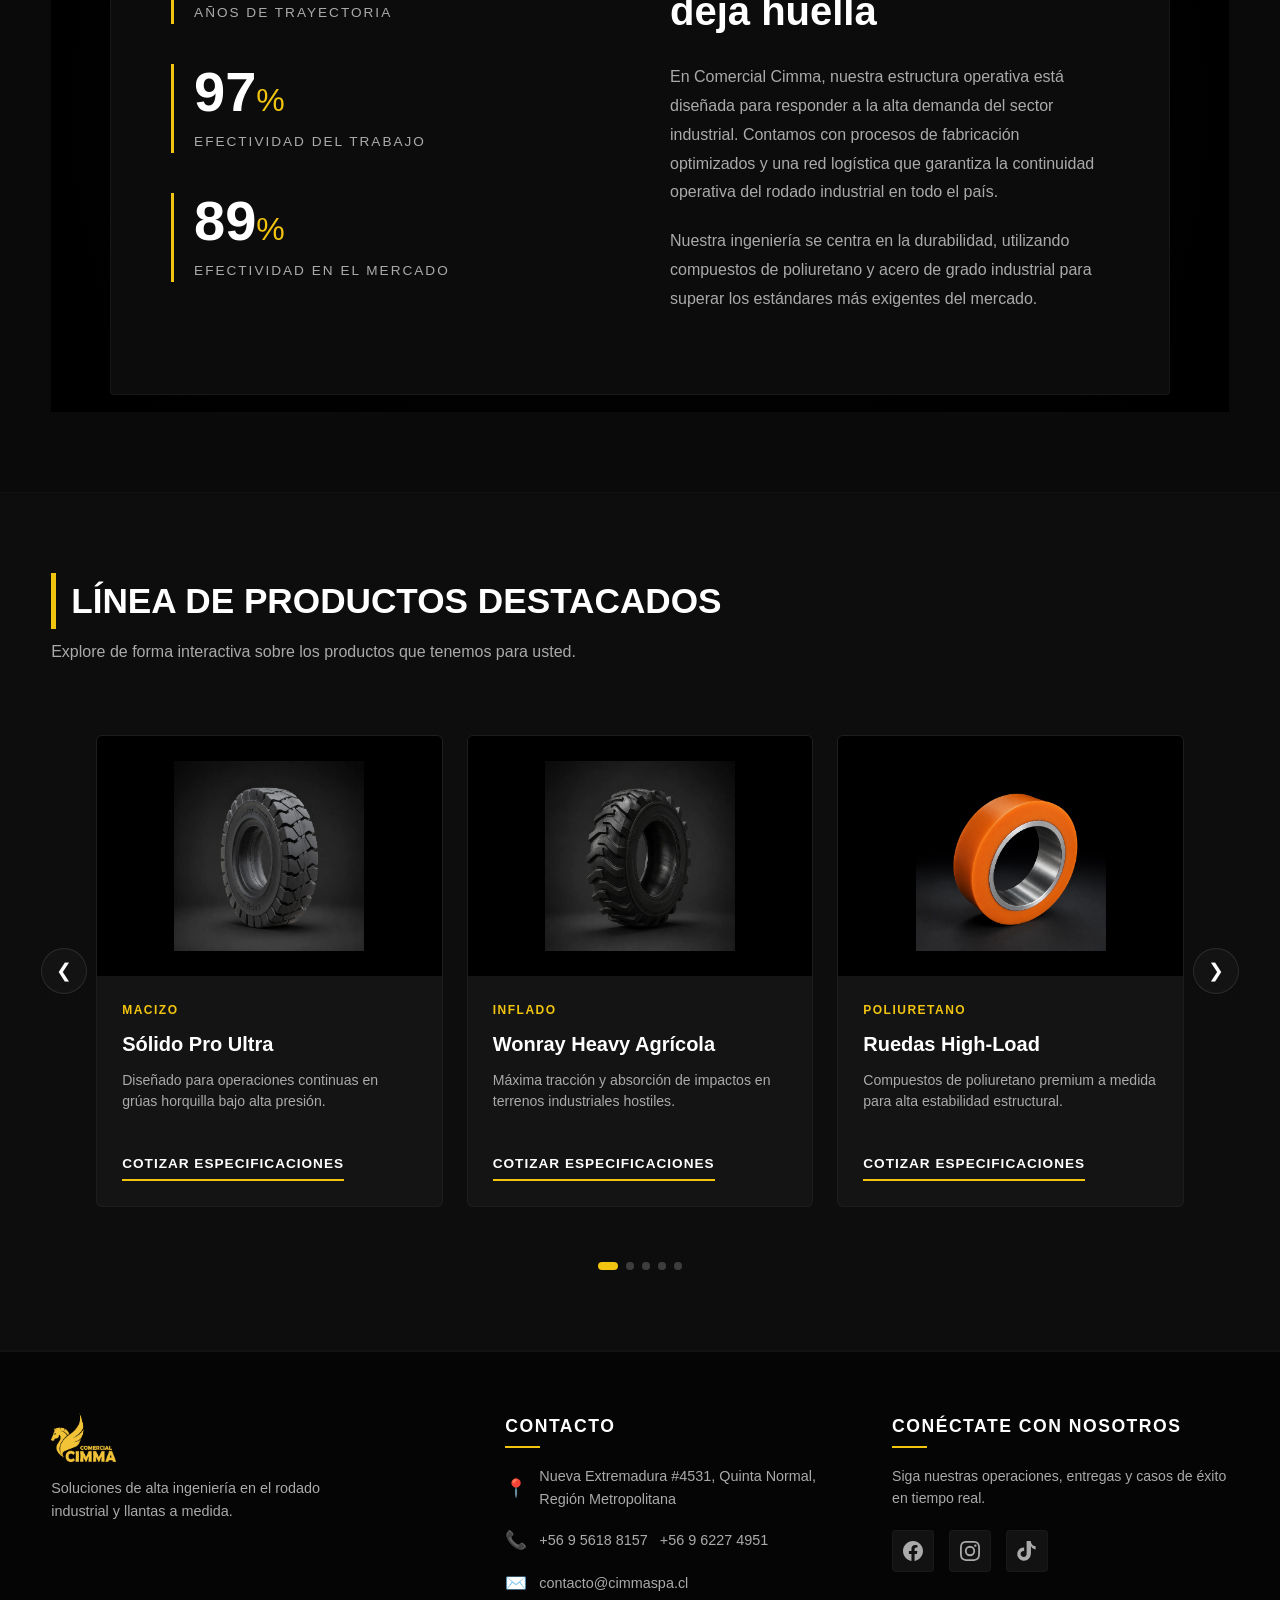
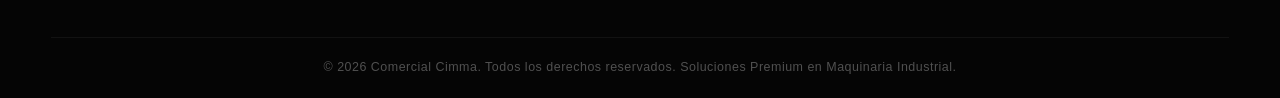
==== commit 5742b9ae: "Actualizar información de contacto en las secciones de contacto, nosotros, productos y script.js" ====
--- a/index.html
+++ b/index.html
@@ -237,11 +237,12 @@
                 </li>
                 <li>
                     <span class="foot-icon">📞</span>
-                    <a href="tel:+56992190104">+56 9 9219 0104</a>
+                    <a href="tel:+56956188157">+56 9 5618 8157</a>
+                    <a href="tel:+56962274951">+56 9 6227 4951</a>
                 </li>
                 <li>
                     <span class="foot-icon">✉️</span>
-                    <a href="mailto:francocimma@yahoo.es">francocimma@yahoo.es</a>
+                    <a href="mailto:contacto@cimmaspa.cl">contacto@cimmaspa.cl</a>
                 </li>
             </ul>
         </div>
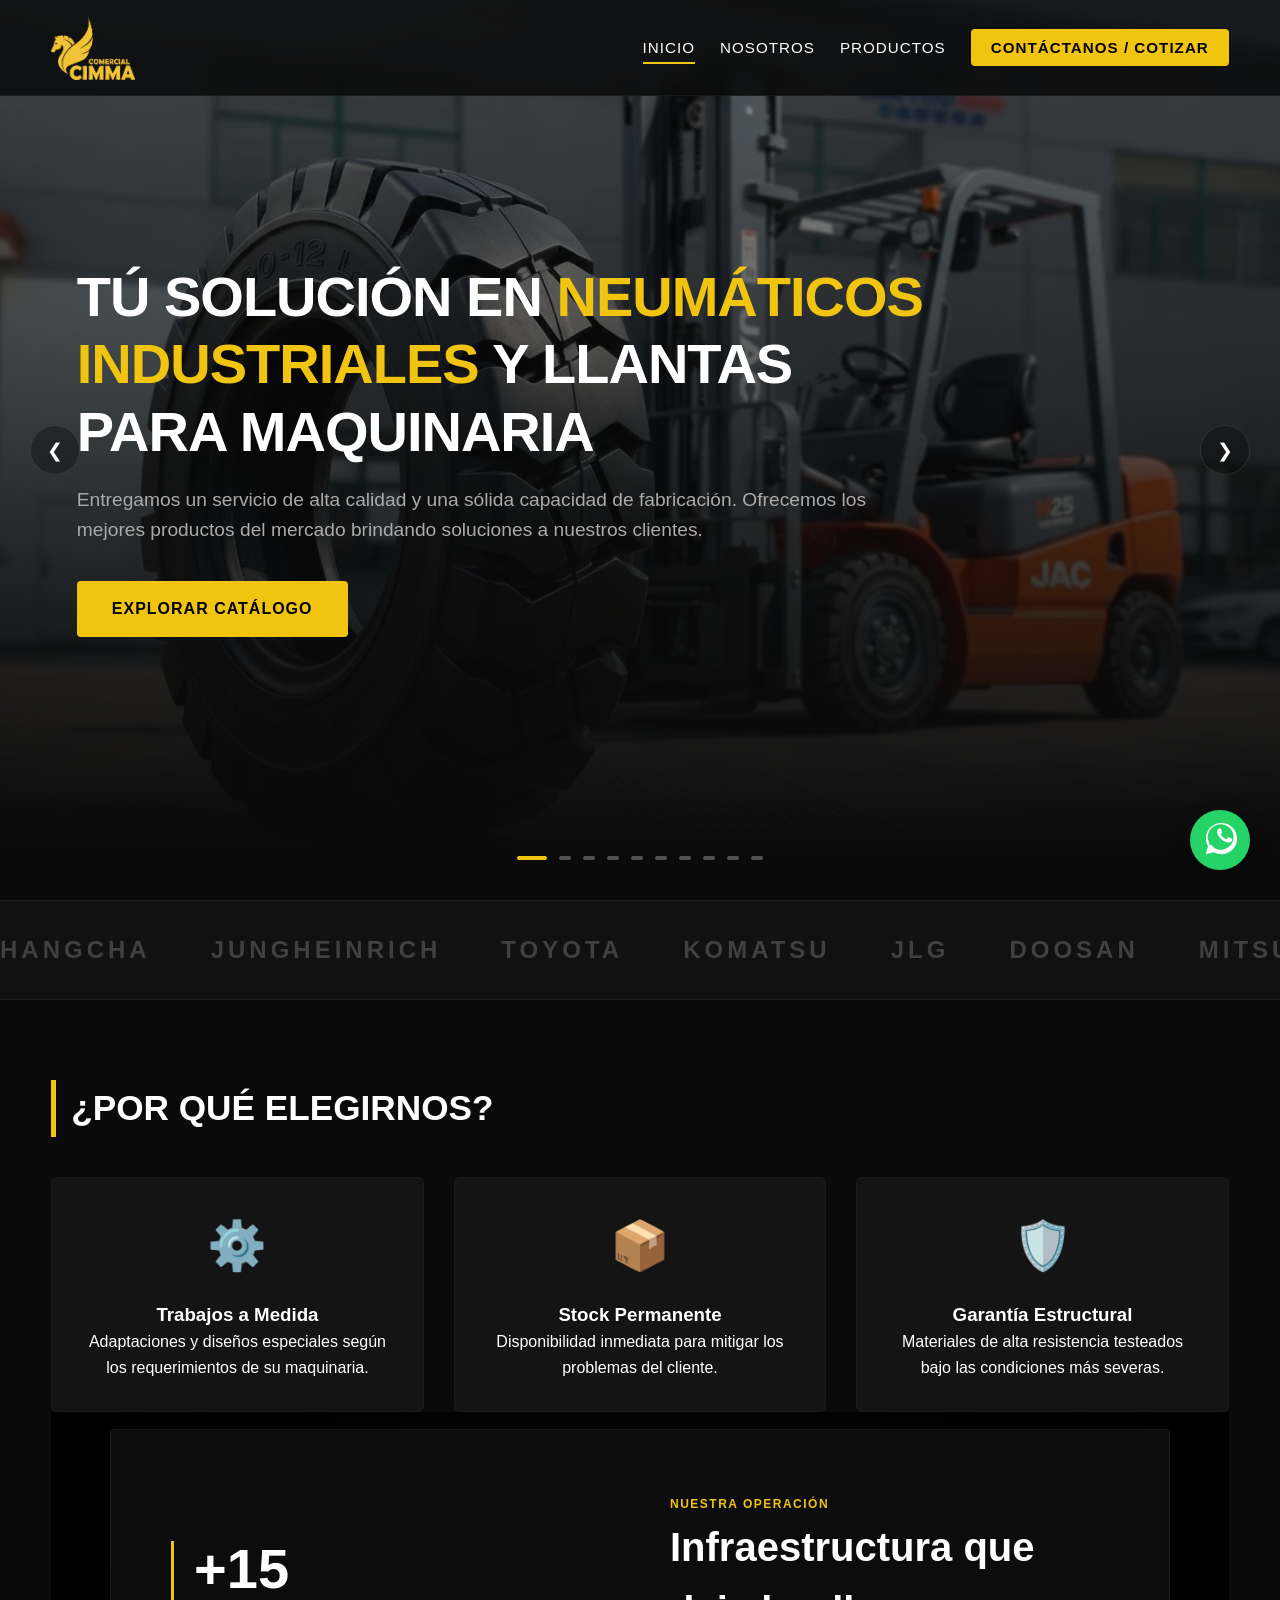
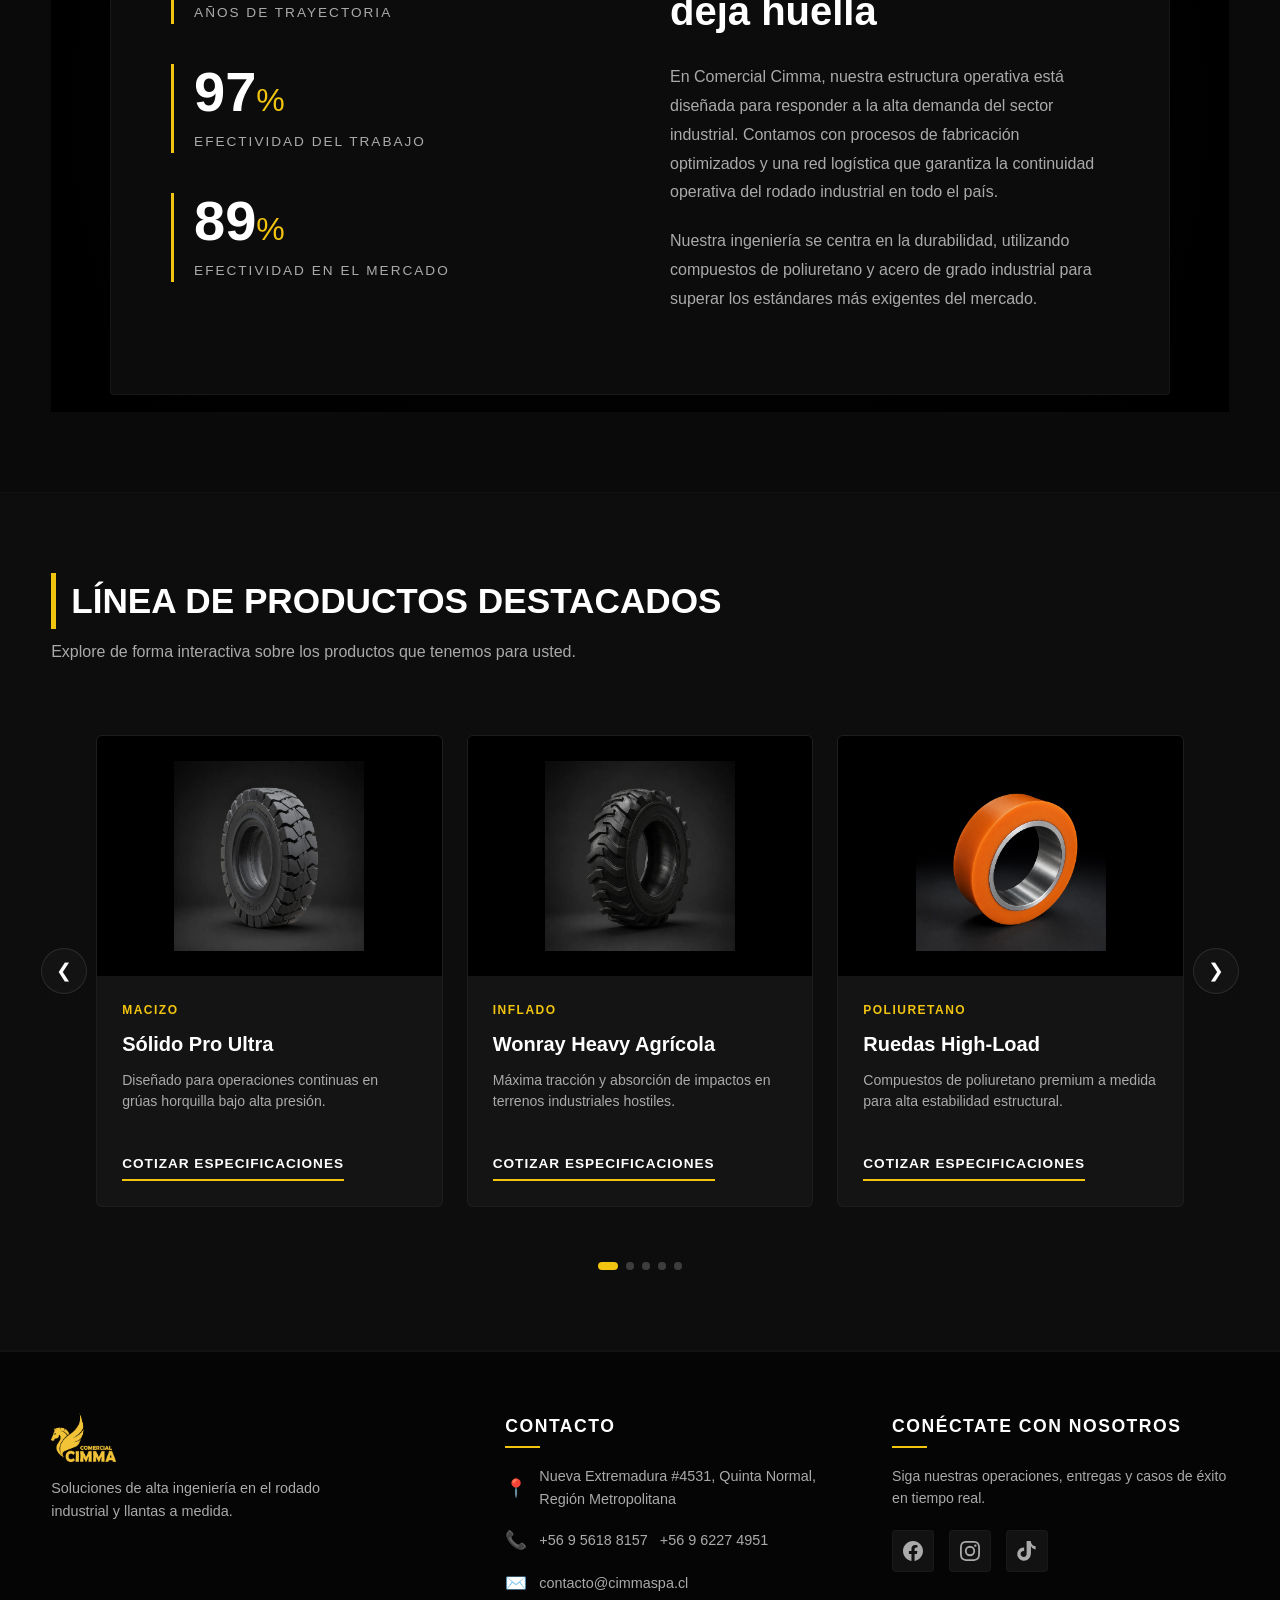
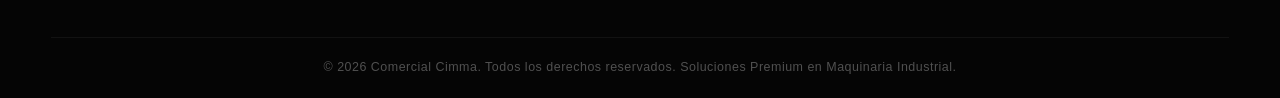
==== commit 1dce216c: "Actualizar marcas en el banner infinito de la sección de patrocinadores" ====
--- a/index.html
+++ b/index.html
@@ -75,9 +75,9 @@
     <!-- Banner Infinito en Movimiento Continuo (Marcas Patrocinadoras) -->
     <div class="brands-ticker">
         <div class="ticker-track">
-            <span>Wonray</span><span>Jungheinrich</span><span>Toyota</span><span>Komatsu</span><span>JLG</span><span>Doosan</span><span>Mitsubishi</span><span>Heli</span><span>Genie</span>
+            <span>Hangcha</span><span>Jungheinrich</span><span>Toyota</span><span>Komatsu</span><span>JLG</span><span>Doosan</span><span>Mitsubishi</span><span>Heli</span><span>Genie</span><span>John Deere</span><span>Caterpillar</span><span>Hyundai</span>
             <!-- Duplicado exacto para efecto infinito transparente -->
-            <span>Wonray</span><span>Jungheinrich</span><span>Toyota</span><span>Komatsu</span><span>JLG</span><span>Doosan</span><span>Mitsubishi</span><span>Heli</span><span>Genie</span>
+            <span>Hangcha</span><span>Jungheinrich</span><span>Toyota</span><span>Komatsu</span><span>JLG</span><span>Doosan</span><span>Mitsubishi</span><span>Heli</span><span>Genie</span><span>John Deere</span><span>Caterpillar</span><span>Hyundai</span>
         </div>
     </div>
 
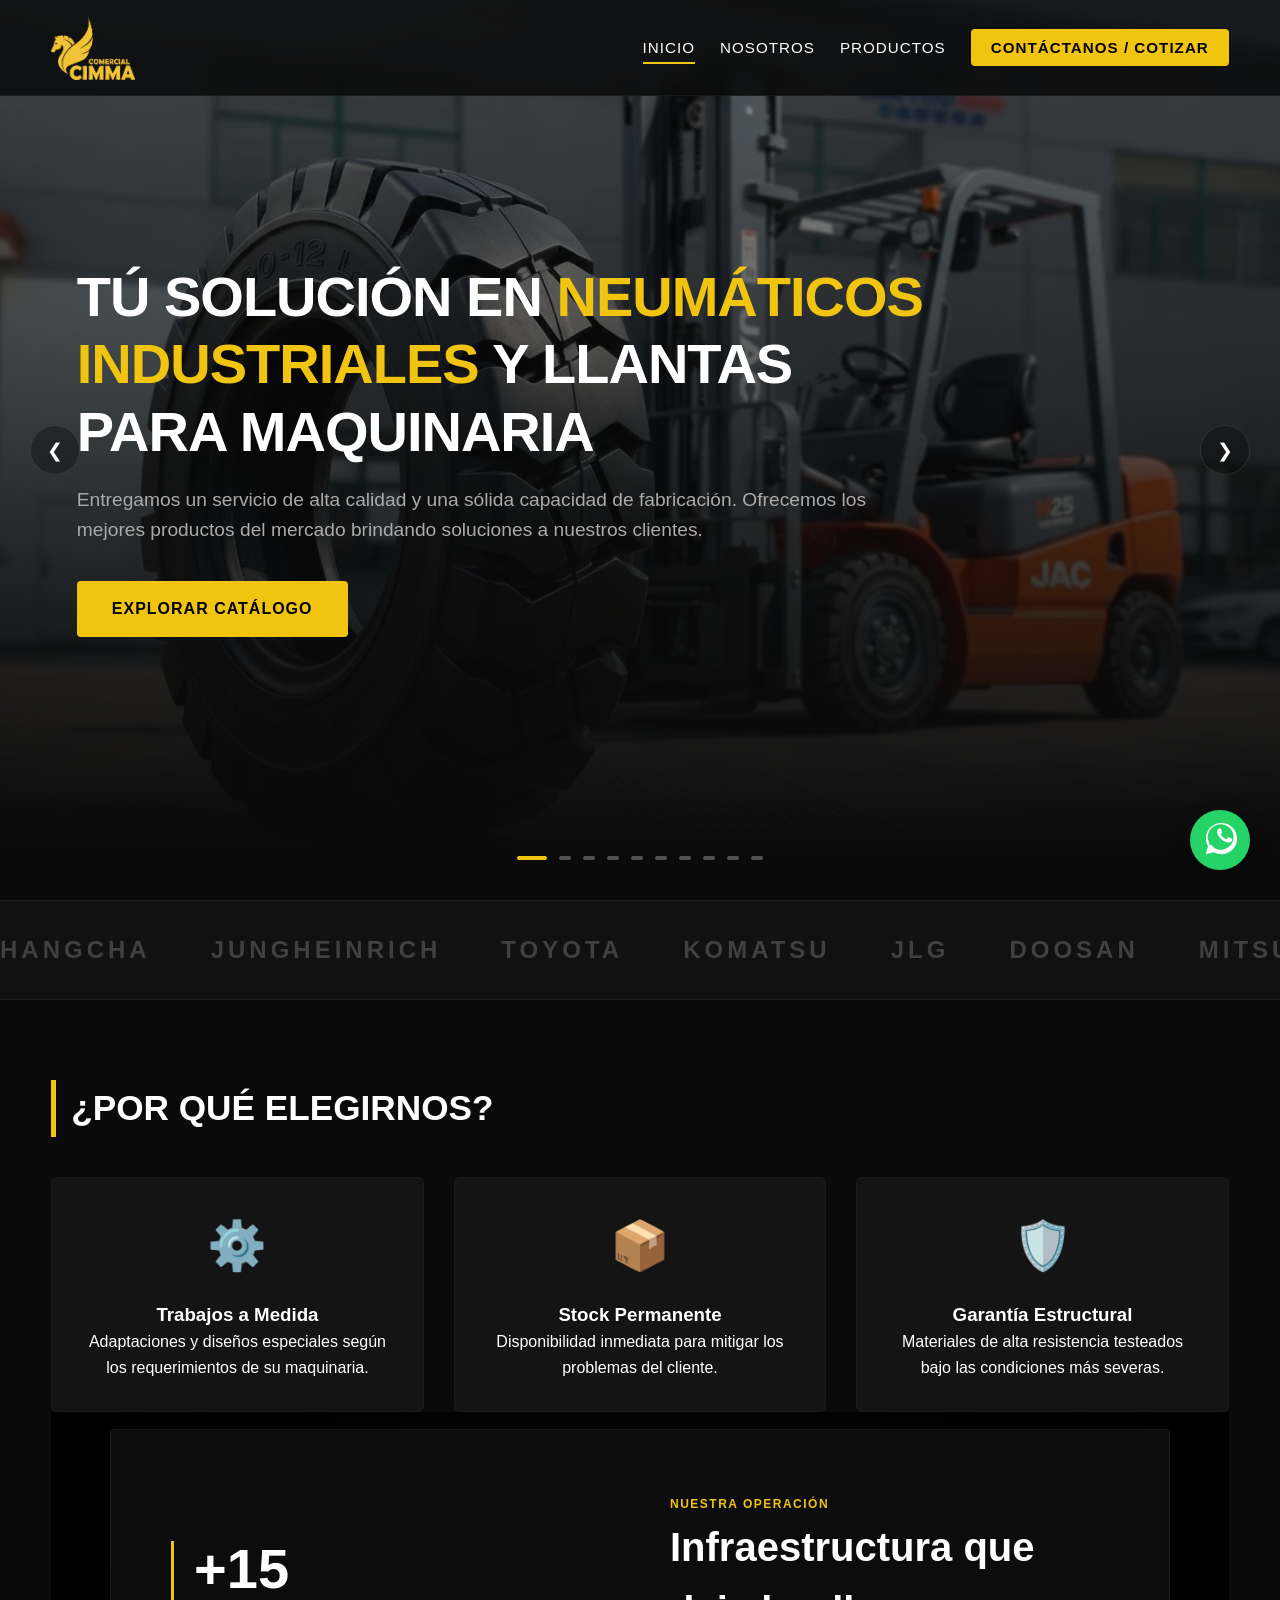
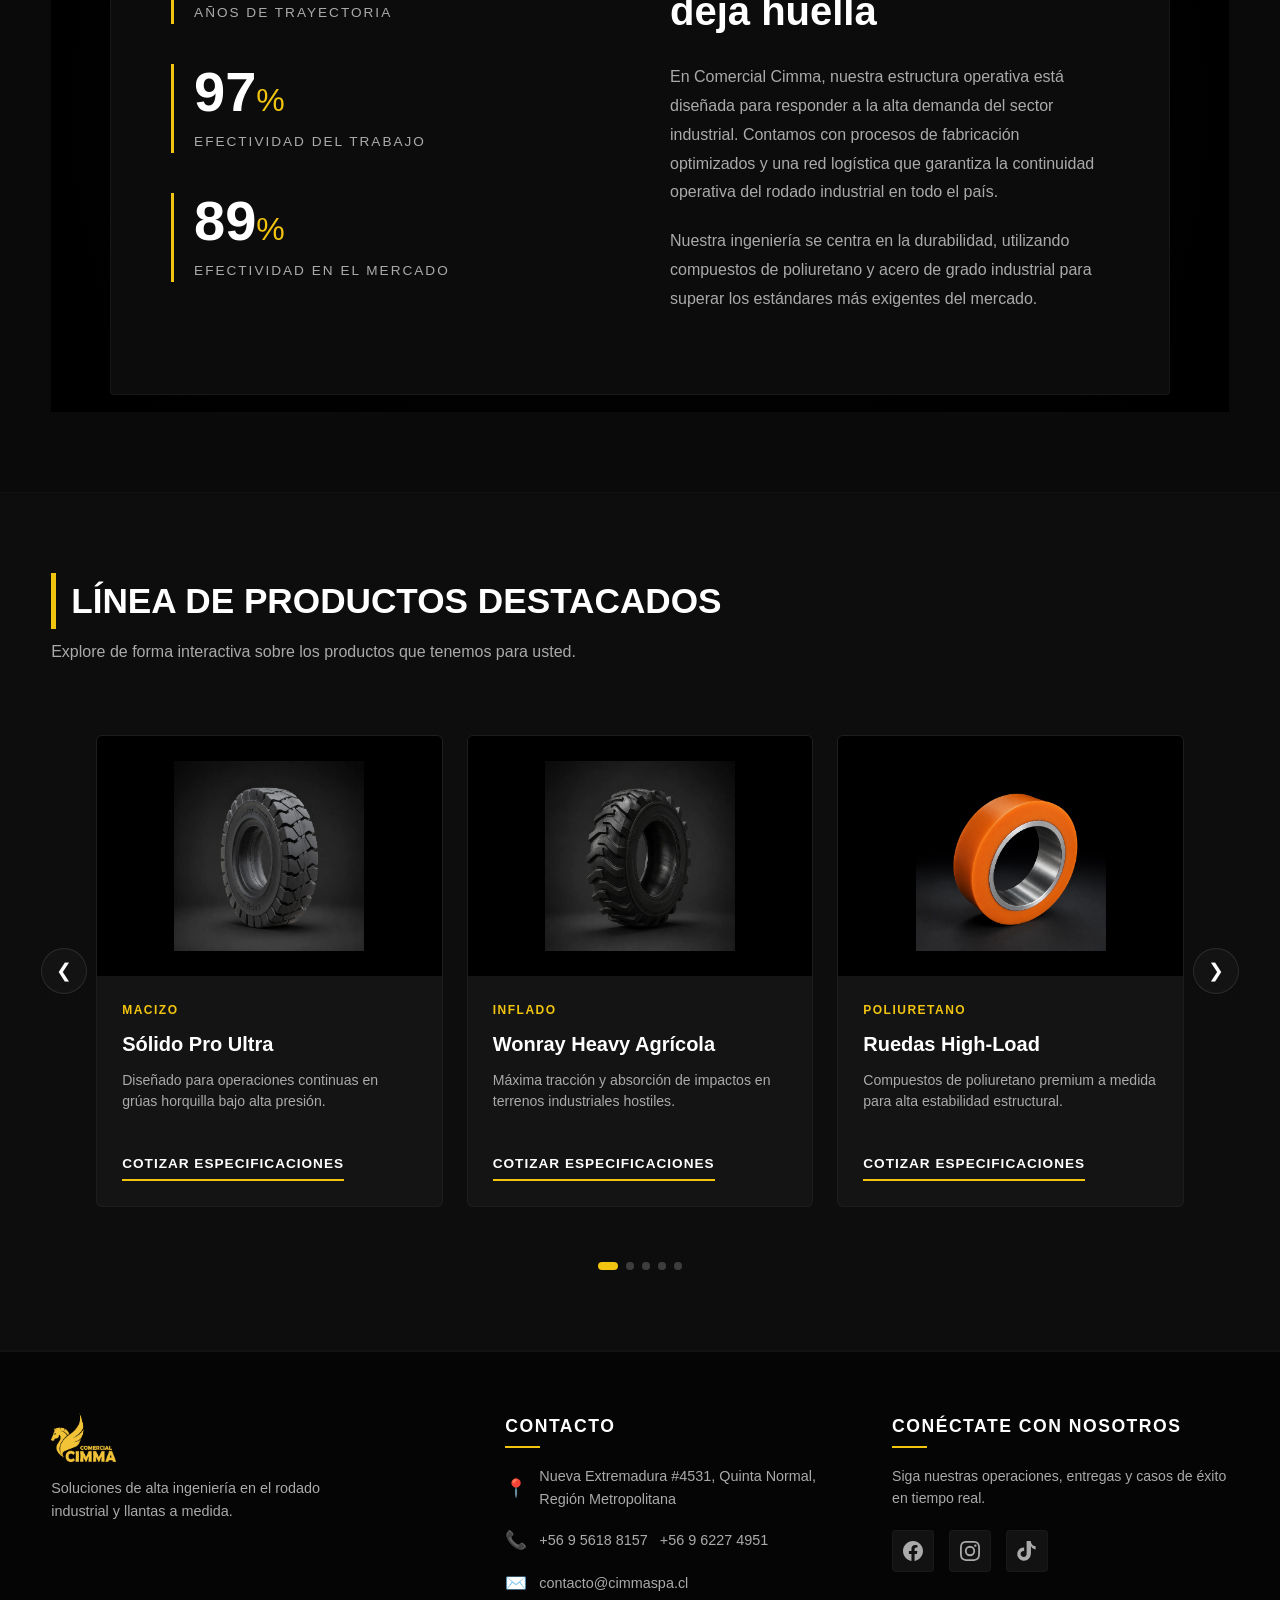
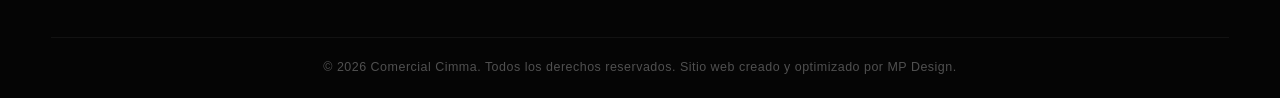
==== commit e1cf384c: "Actualizar el texto de copyright en las secciones de contacto, nosotros, productos e index.html" ====
--- a/index.html
+++ b/index.html
@@ -271,7 +271,7 @@
 
     <!-- Copyright Inferior Extremo -->
     <div class="foot-copyright-block">
-        <p>&copy; 2026 Comercial Cimma. Todos los derechos reservados. Soluciones Premium en Maquinaria Industrial.</p>
+        <p>&copy; 2026 Comercial Cimma. Todos los derechos reservados. Sitio web creado y optimizado por MP Design.</p>
     </div>
 </footer>
 
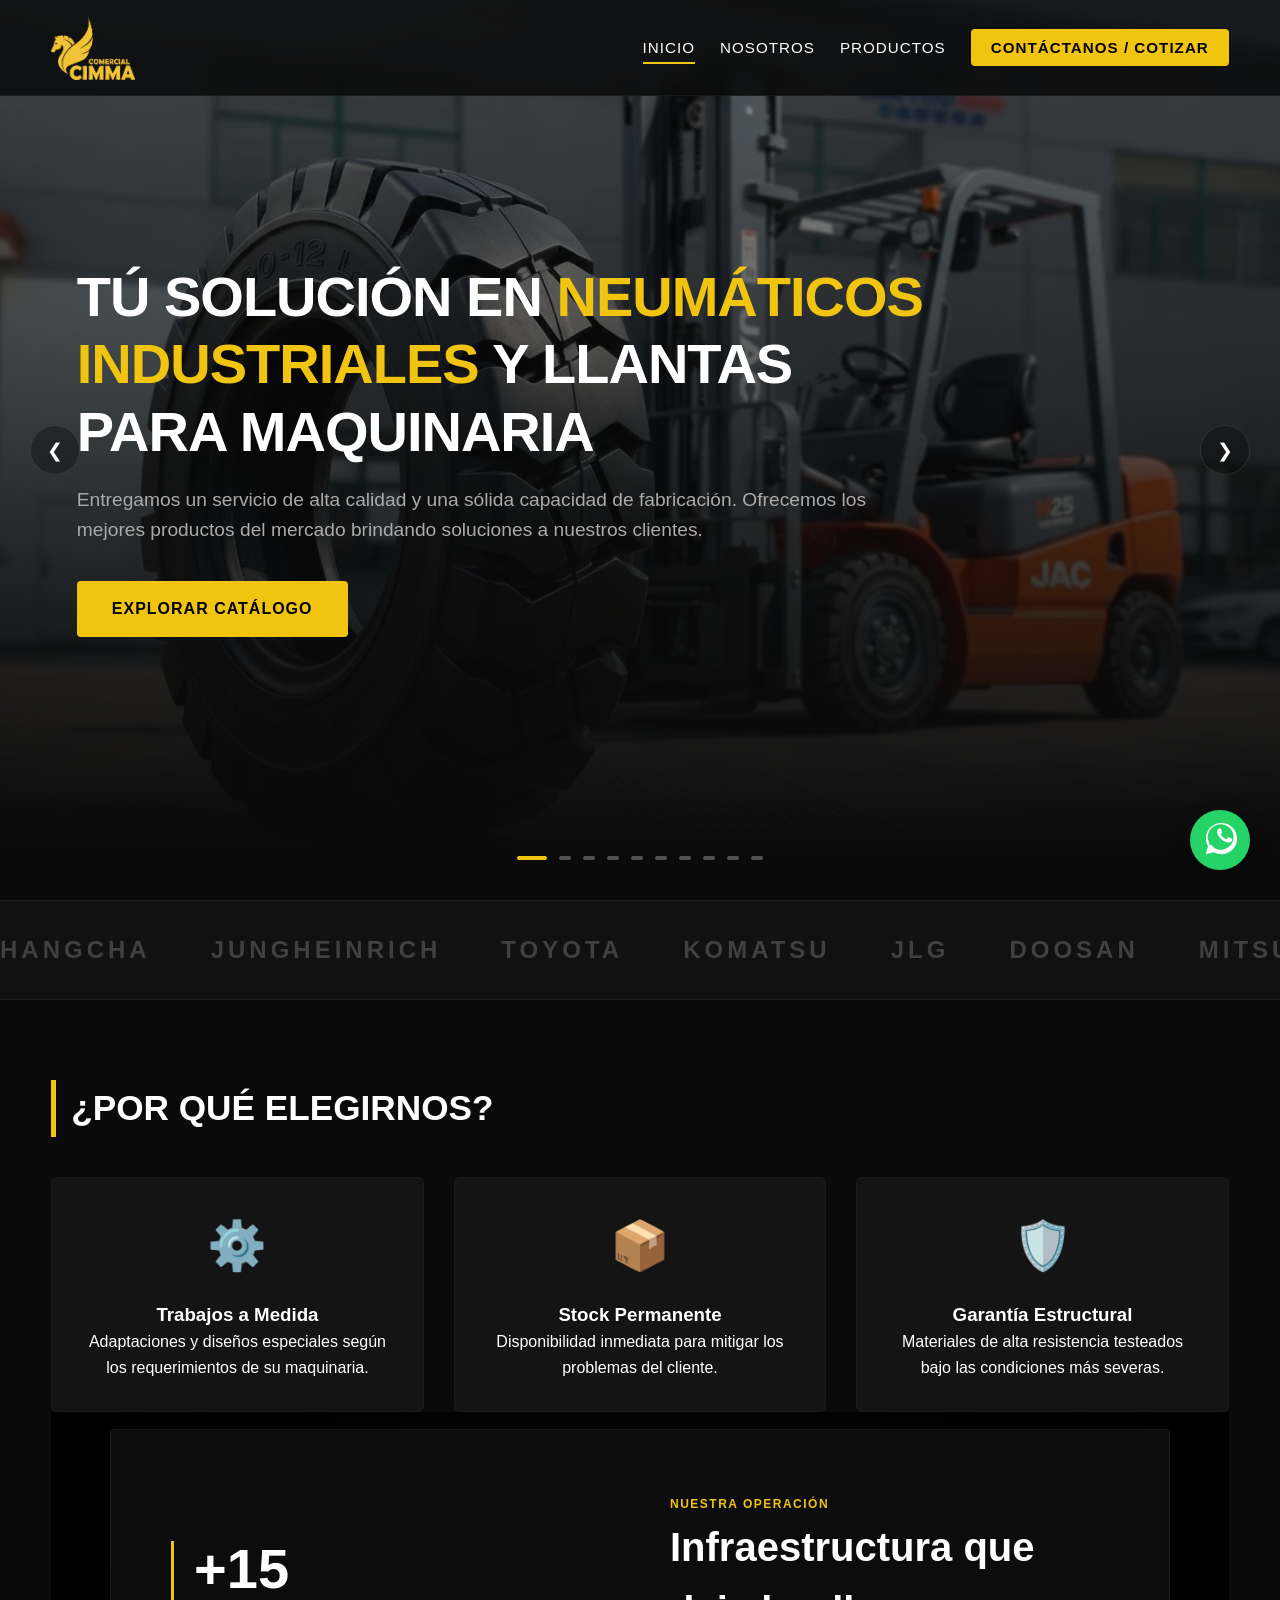
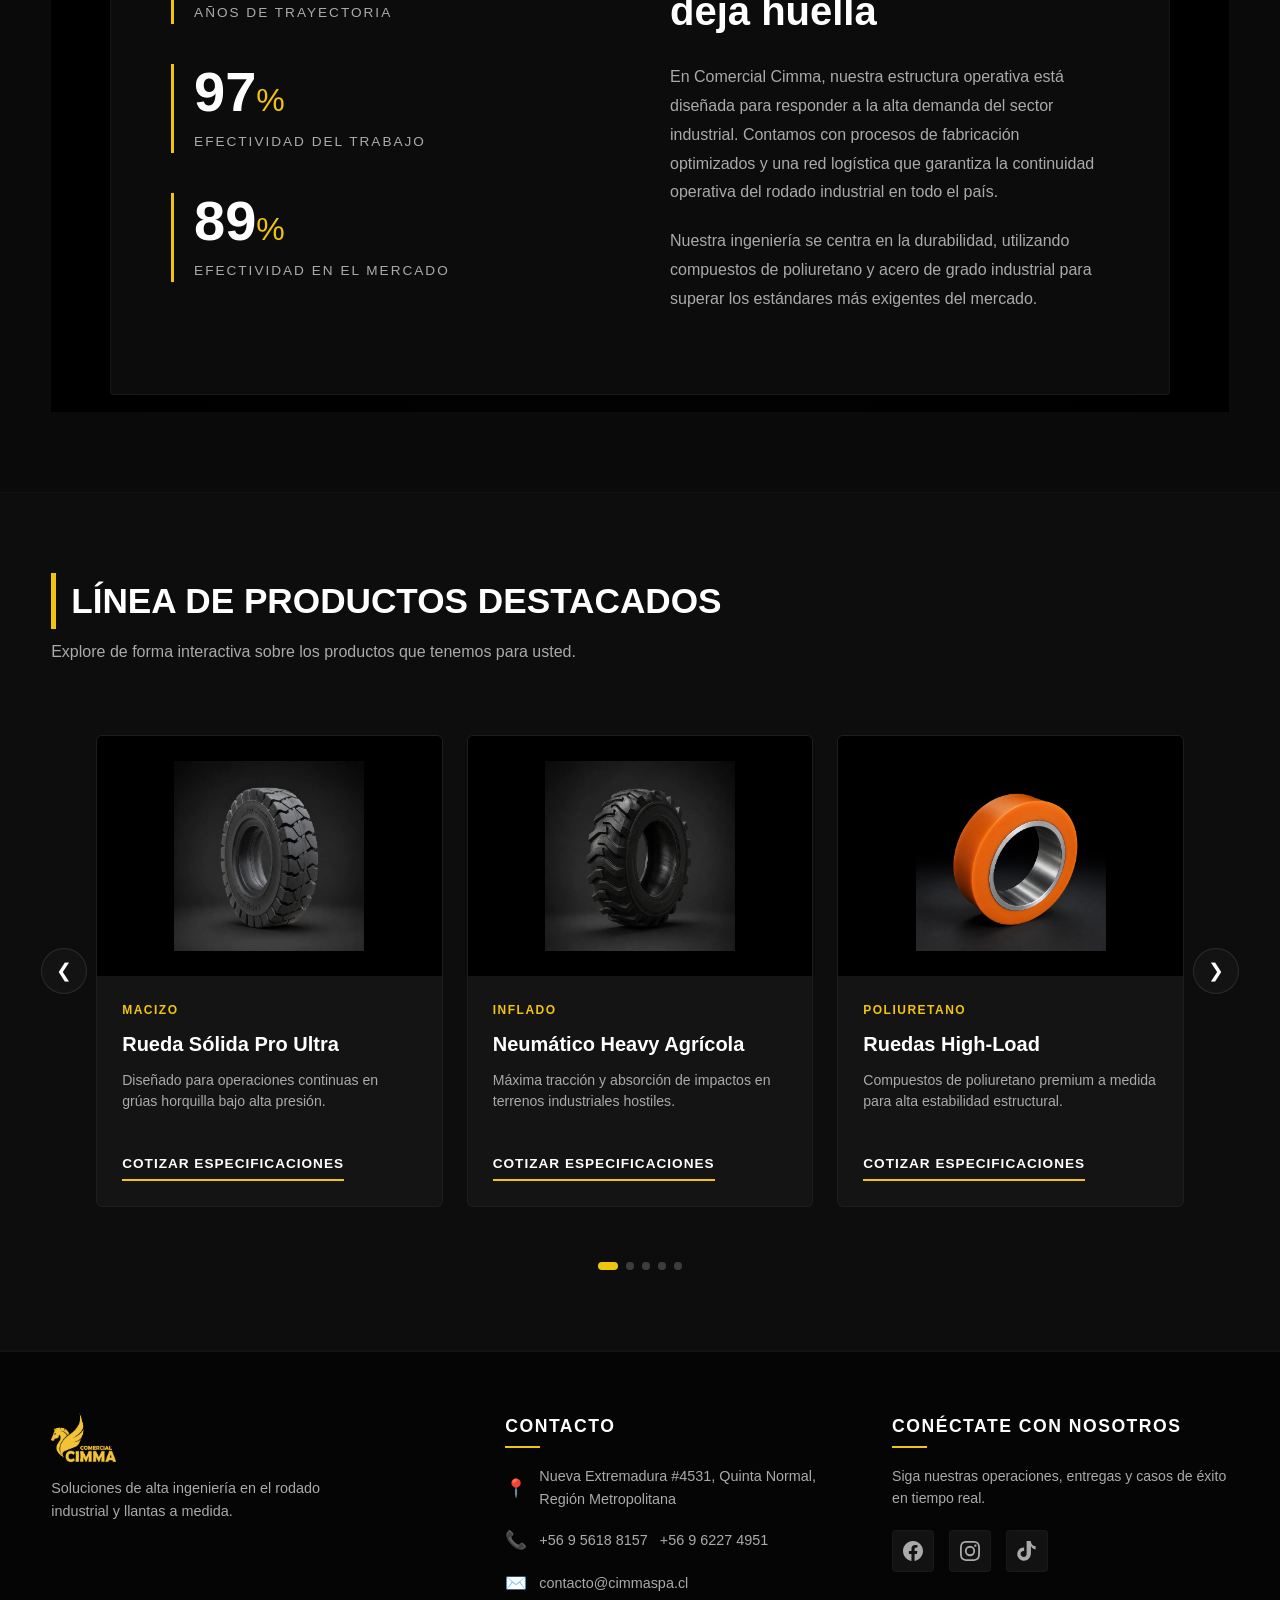
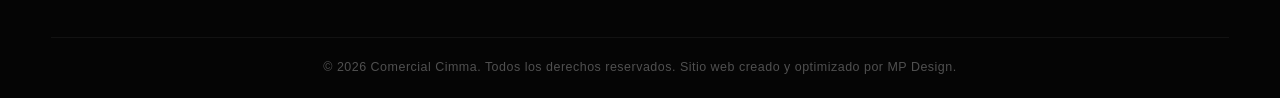
==== commit ca9f12d3: "Actualizar títulos y descripciones en productos.html y index.html para mayor claridad" ====
--- a/index.html
+++ b/index.html
@@ -75,9 +75,9 @@
     <!-- Banner Infinito en Movimiento Continuo (Marcas Patrocinadoras) -->
     <div class="brands-ticker">
         <div class="ticker-track">
-            <span>Hangcha</span><span>Jungheinrich</span><span>Toyota</span><span>Komatsu</span><span>JLG</span><span>Doosan</span><span>Mitsubishi</span><span>Heli</span><span>Genie</span><span>John Deere</span><span>Caterpillar</span><span>Hyundai</span>
+            <span>Hangcha</span><span>Jungheinrich</span><span>Toyota</span><span>Komatsu</span><span>JLG</span><span>Doosan</span><span>Mitsubishi</span><span>Heli</span><span>Genie</span><span>John Deere</span><span>Caterpillar</span><span>Hyundai</span><span>Liu Gong</span><span>TCM</span>
             <!-- Duplicado exacto para efecto infinito transparente -->
-            <span>Hangcha</span><span>Jungheinrich</span><span>Toyota</span><span>Komatsu</span><span>JLG</span><span>Doosan</span><span>Mitsubishi</span><span>Heli</span><span>Genie</span><span>John Deere</span><span>Caterpillar</span><span>Hyundai</span>
+            <span>Hangcha</span><span>Jungheinrich</span><span>Toyota</span><span>Komatsu</span><span>JLG</span><span>Doosan</span><span>Mitsubishi</span><span>Heli</span><span>Genie</span><span>John Deere</span><span>Caterpillar</span><span>Hyundai</span><span>Liu Gong</span><span>TCM</span>
         </div>
     </div>
 
@@ -155,7 +155,7 @@
                 </div>
                 <div class="repo-item-details">
                     <span class="repo-tag">Macizo</span>
-                    <h3>Sólido Pro Ultra</h3>
+                    <h3>Rueda Sólida Pro Ultra</h3>
                     <p>Diseñado para operaciones continuas en grúas horquilla bajo alta presión.</p>
                     <a href="contacto.html" class="repo-btn-link">Cotizar Especificaciones</a>
                 </div>
@@ -167,7 +167,7 @@
                 </div>
                 <div class="repo-item-details">
                     <span class="repo-tag">Inflado</span>
-                    <h3>Wonray Heavy Agrícola</h3>
+                    <h3>Neumático Heavy Agrícola</h3>
                     <p>Máxima tracción y absorción de impactos en terrenos industriales hostiles.</p>
                     <a href="contacto.html" class="repo-btn-link">Cotizar Especificaciones</a>
                 </div>
@@ -191,7 +191,7 @@
                 </div>
                 <div class="repo-item-details">
                     <span class="repo-tag">Llantas</span>
-                    <h3>Llantas a Medida</h3>
+                    <h3>Trabajo Hecho a Medida</h3>
                     <p>Fabricación y adaptaciones de llantas reforzadas para maquinaria pesada.</p>
                     <a href="contacto.html" class="repo-btn-link">Cotizar Especificaciones</a>
                 </div>
